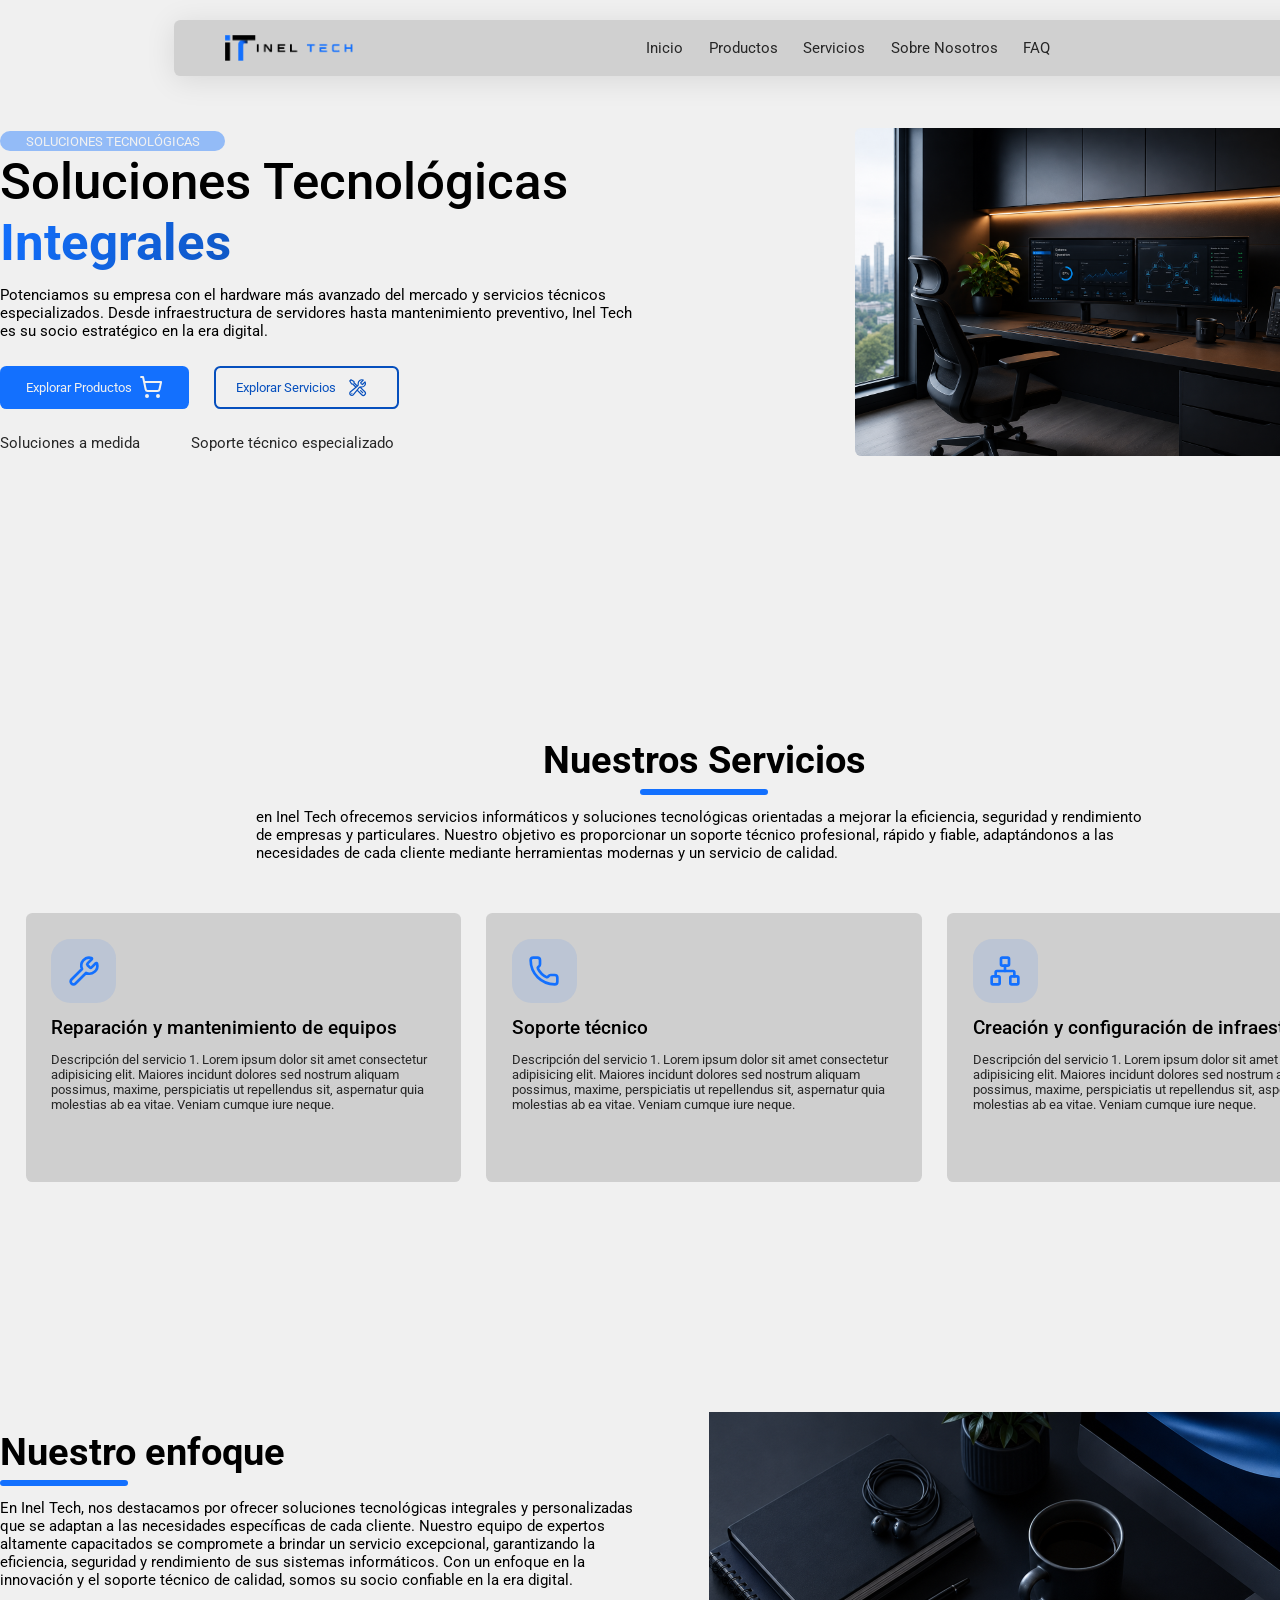
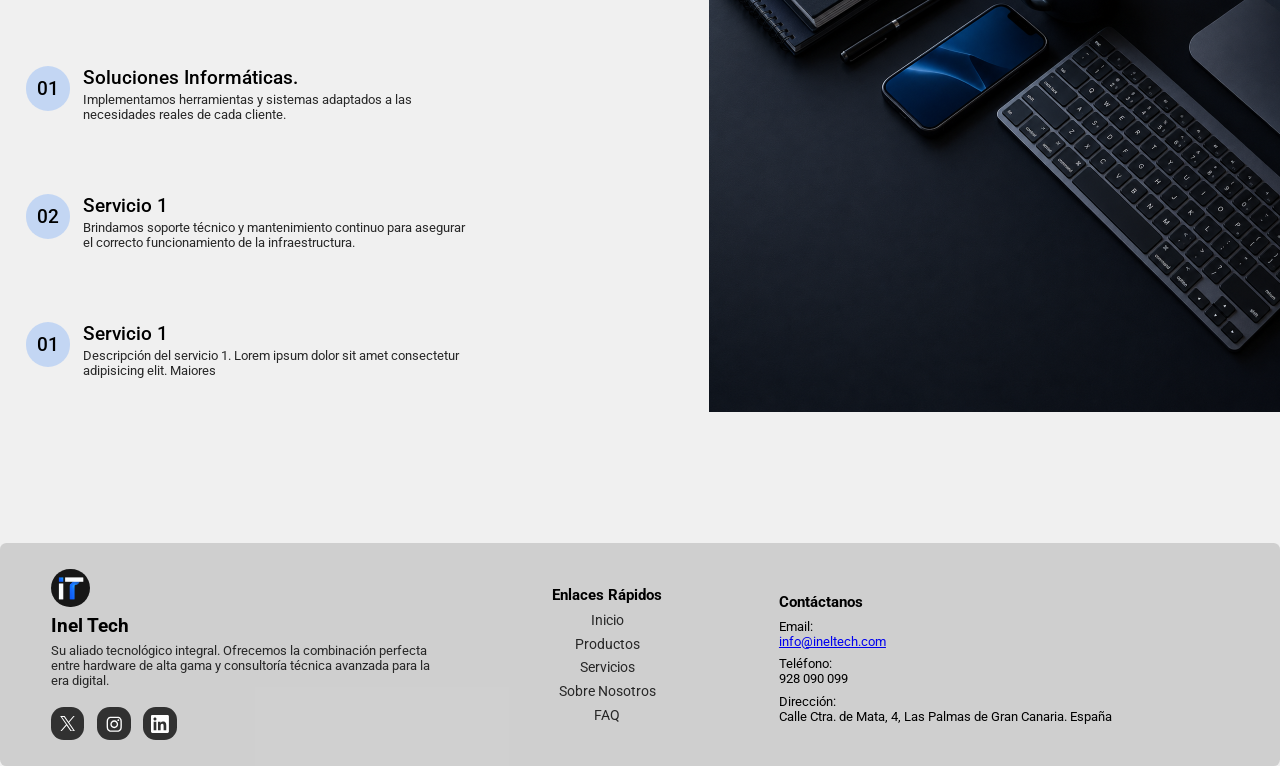
==== index.html @ c02206f7 "Añadiendo mejoras de diseño y dejando base a archivos html" ====
<!DOCTYPE html>
<html lang="es">

<head>
    <meta charset="UTF-8">
    <meta name="viewport" content="width=device-width, initial-scale=1.0">
    <title>Inel Tech | Home</title>
    <link rel="stylesheet" href="./css/header.css">
    <link rel="stylesheet" href="./css/style.css">
    <link rel="stylesheet" href="./css/home.css">
    <link rel="stylesheet" href="./css/colors.css">
    <link rel="stylesheet" href="./css/services.css">
    <link rel="stylesheet" href="./css/focus.css">
    <link rel="stylesheet" href="./css/footer.css">
    <link rel="shortcut icon" href="./img/favi.png" type="image/x-icon">
</head>

<body>
    <header>
        <nav>
            <img src="./img/logo.png" alt="Inel Tech Logo" class="nav-logo">
            <ul>
                <li><a href="index.html">Inicio</a></li>
                <li><a href="products.html">Productos</a></li>
                <li><a href="#services">Servicios</a></li>
                <li><a href="about.html">Sobre Nosotros</a></li>
                <li><a href="faq.html">FAQ</a></li>
            </ul>
            <div class="header-ctas">
                <button class="carrito btn-carrito">
                    <svg xmlns="http://www.w3.org/2000/svg" width="24" height="24" fill="none" stroke="currentColor"
                        stroke-linecap="round" stroke-linejoin="round" stroke-width="2"
                        class="lucide lucide-shopping-cart-icon lucide-shopping-cart" viewBox="0 0 24 24">
                        <circle cx="8" cy="21" r="1" />
                        <circle cx="19" cy="21" r="1" />
                        <path d="M2.05 2.05h2l2.66 12.42a2 2 0 0 0 2 1.58h9.78a2 2 0 0 0 1.95-1.57l1.65-7.43H5.12" />
                    </svg>
                </button>
                <a class="contact-btn" href="contact.html">Contactanos</a>
            </div>
        </nav>
    </header>
    <main>
        <section class="hero">
            <div class="info">
                <div class="badge">SOLUCIONES TECNOLÓGICAS</div>
                <h1 class="title">
                    Soluciones Tecnológicas <span class="accent-text">Integrales</span>
                </h1>
                <p class="description">
                    Potenciamos su empresa con el hardware más avanzado del mercado y
                    servicios técnicos especializados. Desde infraestructura de servidores hasta
                    mantenimiento preventivo, Inel Tech es su socio estratégico en la era digital.
                </p>
                <div class="ctas">
                    <a href="products.html" class="products-btn btn-primary">
                        Explorar Productos
                        <svg xmlns="http://www.w3.org/2000/svg" width="24" height="24" fill="none" stroke="currentColor"
                            stroke-linecap="round" stroke-linejoin="round" stroke-width="2"
                            class="lucide lucide-shopping-cart-icon lucide-shopping-cart" viewBox="0 0 24 24">
                            <circle cx="8" cy="21" r="1" />
                            <circle cx="19" cy="21" r="1" />
                            <path
                                d="M2.05 2.05h2l2.66 12.42a2 2 0 0 0 2 1.58h9.78a2 2 0 0 0 1.95-1.57l1.65-7.43H5.12" />
                        </svg>

                    </a>
                    <a href="#services" class="services-btn btn-secondary">
                        Explorar Servicios
                        <svg class="tools-icon icon" xmlns="http://www.w3.org/2000/svg" fill="none"
                            stroke="currentColor" stroke-width="1.5" class="size-6" viewBox="0 0 24 24">
                            <path stroke-linecap="round" stroke-linejoin="round"
                                d="M11.42 15.17 17.25 21A2.652 2.652 0 0 0 21 17.25l-5.877-5.877M11.42 15.17l2.496-3.03c.317-.384.74-.626 1.208-.766M11.42 15.17l-4.655 5.653a2.548 2.548 0 1 1-3.586-3.586l6.837-5.63m5.108-.233c.55-.164 1.163-.188 1.743-.14a4.5 4.5 0 0 0 4.486-6.336l-3.276 3.277a3 3 0 0 1-2.25-2.25l3.276-3.276a4.5 4.5 0 0 0-6.336 4.486c.091 1.076-.071 2.264-.904 2.95l-.102.085m-1.745 1.437L5.909 7.5H4.5L2.25 3.75l1.5-1.5L7.5 4.5v1.409l4.26 4.26m-1.745 1.437 1.745-1.437m6.615 8.206L15.75 15.75M4.867 19.125h.008v.008h-.008z" />
                        </svg>
                    </a>
                </div>
                <div class="stats">
                    <div class="stat">
                        <span class="stat-title">Soluciones a medida</span>
                    </div>
                    <div class="stat">
                        <span class="stat-title">Soporte técnico especializado</span>
                    </div>
                </div>
            </div>
            <img src="./img/hero_img.png" alt="" class="service-img">
        </section>
        <!-- Sección de Servicios -->
        <section class="services" id="services">
            <h2 class="section-title">Nuestros Servicios</h2>
            <div class="section-title-line"></div>
            <p class="section-description">
                en Inel Tech ofrecemos servicios informáticos y soluciones tecnológicas orientadas a mejorar la
                eficiencia, seguridad y
                rendimiento de empresas y particulares. Nuestro objetivo es proporcionar un soporte técnico profesional,
                rápido y
                fiable, adaptándonos a las necesidades de cada cliente mediante herramientas modernas y un servicio de
                calidad.
            </p>
            <div class="service-cards">
                <!-- Inicio card-->
                <div class="card">
                    <div class="icon">
                        <svg xmlns="http://www.w3.org/2000/svg" width="24" height="24" viewBox="0 0 24 24" fill="none"
                            stroke="currentColor" stroke-width="2" stroke-linecap="round" stroke-linejoin="round"
                            class="lucide lucide-wrench-icon lucide-wrench">
                            <path
                                d="M14.7 6.3a1 1 0 0 0 0 1.4l1.6 1.6a1 1 0 0 0 1.4 0l3.106-3.105c.32-.322.863-.22.983.218a6 6 0 0 1-8.259 7.057l-7.91 7.91a1 1 0 0 1-2.999-3l7.91-7.91a6 6 0 0 1 7.057-8.259c.438.12.54.662.219.984z" />
                        </svg>
                    </div>
                    <h3>Reparación y mantenimiento de equipos</h3>
                    <p>
                        Descripción del servicio 1. Lorem ipsum dolor sit amet consectetur adipisicing elit. Maiores
                        incidunt dolores sed nostrum aliquam possimus, maxime, perspiciatis ut repellendus sit,
                        aspernatur quia molestias ab ea vitae. Veniam cumque iure neque.
                    </p>
                </div>
                <!-- Fin card-->
                <!-- Inicio card-->
                <div class="card">
                    <div class="icon">
                        <svg xmlns="http://www.w3.org/2000/svg" width="24" height="24" viewBox="0 0 24 24" fill="none"
                            stroke="currentColor" stroke-width="2" stroke-linecap="round" stroke-linejoin="round"
                            class="lucide lucide-phone-icon lucide-phone">
                            <path
                                d="M13.832 16.568a1 1 0 0 0 1.213-.303l.355-.465A2 2 0 0 1 17 15h3a2 2 0 0 1 2 2v3a2 2 0 0 1-2 2A18 18 0 0 1 2 4a2 2 0 0 1 2-2h3a2 2 0 0 1 2 2v3a2 2 0 0 1-.8 1.6l-.468.351a1 1 0 0 0-.292 1.233 14 14 0 0 0 6.392 6.384" />
                        </svg>
                    </div>
                    <h3>Soporte técnico</h3>
                    <p>
                        Descripción del servicio 1. Lorem ipsum dolor sit amet consectetur adipisicing elit. Maiores
                        incidunt dolores sed nostrum aliquam possimus, maxime, perspiciatis ut repellendus sit,
                        aspernatur quia molestias ab ea vitae. Veniam cumque iure neque.
                    </p>
                </div>
                <!-- Fin card-->
                <!-- Inicio card-->
                <div class="card">
                    <div class="icon">
                        <svg xmlns="http://www.w3.org/2000/svg" width="24" height="24" viewBox="0 0 24 24" fill="none"
                            stroke="currentColor" stroke-width="2" stroke-linecap="round" stroke-linejoin="round"
                            class="lucide lucide-network-icon lucide-network">
                            <rect x="16" y="16" width="6" height="6" rx="1" />
                            <rect x="2" y="16" width="6" height="6" rx="1" />
                            <rect x="9" y="2" width="6" height="6" rx="1" />
                            <path d="M5 16v-3a1 1 0 0 1 1-1h12a1 1 0 0 1 1 1v3" />
                            <path d="M12 12V8" />
                        </svg>
                    </div>
                    <h3>Creación y configuración de infraestructura</h3>
                    <p>
                        Descripción del servicio 1. Lorem ipsum dolor sit amet consectetur adipisicing elit. Maiores
                        incidunt dolores sed nostrum aliquam possimus, maxime, perspiciatis ut repellendus sit,
                        aspernatur quia molestias ab ea vitae. Veniam cumque iure neque.
                    </p>
                </div>
                <!-- Fin card-->
            </div>
        </section>
        <section class="focus-section">
            <div class="focus-content">
                <h2 class="focus-section-title section-title">Nuestro enfoque</h2>
                <div class="focus-section-title-line section-title-line"></div>
                <p class="focus-section-description section-description">
                    En Inel Tech, nos destacamos por ofrecer soluciones tecnológicas integrales y personalizadas que se
                    adaptan a las necesidades específicas de cada cliente. Nuestro equipo de expertos altamente
                    capacitados
                    se compromete a brindar un servicio excepcional, garantizando la eficiencia, seguridad y rendimiento
                    de
                    sus sistemas informáticos. Con un enfoque en la innovación y el soporte técnico de calidad, somos su
                    socio confiable en la era digital.
                </p>
                <div class="focus-cards">
                    <!-- Inicio card-->
                    <div class="card">
                        <div class="number">
                            01
                        </div>
                        <div class="card-info">
                            <h3>Soluciones Informáticas.</h3>
                            <p>
                                Implementamos herramientas y sistemas adaptados a las necesidades reales de cada
                                cliente.
                            </p>
                        </div>
                    </div>
                    <!-- Fin card-->
                    <!-- Inicio card-->
                    <div class="card">
                        <div class="number">
                            02
                        </div>
                        <div class="card-info">
                            <h3>Servicio 1</h3>
                            <p>
                                Brindamos soporte técnico y mantenimiento continuo para asegurar el correcto
                                funcionamiento de la infraestructura.

                            </p>
                        </div>
                    </div>
                    <!-- Fin card-->
                    <!-- Inicio card-->
                    <div class="card">
                        <div class="number">
                            01
                        </div>
                        <div class="card-info">
                            <h3>Servicio 1</h3>
                            <p>
                                Descripción del servicio 1. Lorem ipsum dolor sit amet consectetur adipisicing elit.
                                Maiores

                            </p>
                        </div>
                    </div>
                    <!-- Fin card-->
                </div>
            </div>
            <div class="focus-img">
                <img src="./img/inel-tech-focus.png" alt="">
            </div>
        </section>

    </main>
    <!-- Footer -->
    <footer>
        <div class="company-info">
            <img src="./img/favi.png" alt="Logo de la empresa" class="footer-logo">
            <span class="company-name">Inel Tech</span>
            <p class="company-description">
                Su aliado tecnológico integral. Ofrecemos la
                combinación perfecta entre hardware de alta gama
                y consultoría técnica avanzada para la era digital.
            </p>
            <div class="social-links">
                <a href="https://x.com" target="_blank" class="social-link twitter">
                    <svg fill="none" viewBox="0 0 1200 1227">
                        <path fill="#fff"
                            d="M714.163 519.284 1160.89 0h-105.86L667.137 450.887 357.328 0H0l468.492 681.821L0 1226.37h105.866l409.625-476.152 327.181 476.152H1200L714.137 519.284h.026ZM569.165 687.828l-47.468-67.894-377.686-540.24h162.604l304.797 435.991 47.468 67.894 396.2 566.721H892.476L569.165 687.854v-.026Z" />
                    </svg>
                </a>
                <a href="https://www.instagram.com/" target="_blank" class="social-link instagram">
                    <svg viewBox="0 0 264.583 264.583">
                        <path fill="url(#instagram_icon__e)"
                            d="M204.15 18.143c-55.23 0-71.383.057-74.523.317-11.334.943-18.387 2.728-26.07 6.554-5.922 2.942-10.592 6.351-15.201 11.13-8.394 8.716-13.481 19.439-15.323 32.184-.895 6.188-1.156 7.45-1.209 39.056-.02 10.536 0 24.4 0 42.999 0 55.2.062 71.341.326 74.476.916 11.032 2.645 17.973 6.308 25.565 7 14.533 20.37 25.443 36.12 29.514 5.453 1.404 11.476 2.178 19.208 2.544 3.277.142 36.669.244 70.081.244s66.826-.04 70.02-.203c8.954-.422 14.153-1.12 19.901-2.606 15.852-4.09 28.977-14.838 36.12-29.575 3.591-7.409 5.412-14.614 6.236-25.07.18-2.28.255-38.626.255-74.924 0-36.304-.082-72.583-.26-74.863-.835-10.625-2.656-17.77-6.364-25.32-3.042-6.182-6.42-10.799-11.324-15.519-8.752-8.361-19.455-13.45-32.21-15.29-6.18-.894-7.41-1.158-39.033-1.213z"
                            transform="translate(-71.816 -18.143)" />
                        <path fill="url(#instagram_icon__f)"
                            d="M204.15 18.143c-55.23 0-71.383.057-74.523.317-11.334.943-18.387 2.728-26.07 6.554-5.922 2.942-10.592 6.351-15.201 11.13-8.394 8.716-13.481 19.439-15.323 32.184-.895 6.188-1.156 7.45-1.209 39.056-.02 10.536 0 24.4 0 42.999 0 55.2.062 71.341.326 74.476.916 11.032 2.645 17.973 6.308 25.565 7 14.533 20.37 25.443 36.12 29.514 5.453 1.404 11.476 2.178 19.208 2.544 3.277.142 36.669.244 70.081.244s66.826-.04 70.02-.203c8.954-.422 14.153-1.12 19.901-2.606 15.852-4.09 28.977-14.838 36.12-29.575 3.591-7.409 5.412-14.614 6.236-25.07.18-2.28.255-38.626.255-74.924 0-36.304-.082-72.583-.26-74.863-.835-10.625-2.656-17.77-6.364-25.32-3.042-6.182-6.42-10.799-11.324-15.519-8.752-8.361-19.455-13.45-32.21-15.29-6.18-.894-7.41-1.158-39.033-1.213z"
                            transform="translate(-71.816 -18.143)" />
                        <path fill="url(#instagram_icon__g)"
                            d="M204.15 18.143c-55.23 0-71.383.057-74.523.317-11.334.943-18.387 2.728-26.07 6.554-5.922 2.942-10.592 6.351-15.201 11.13-8.394 8.716-13.481 19.439-15.323 32.184-.895 6.188-1.156 7.45-1.209 39.056-.02 10.536 0 24.4 0 42.999 0 55.2.062 71.341.326 74.476.916 11.032 2.645 17.973 6.308 25.565 7 14.533 20.37 25.443 36.12 29.514 5.453 1.404 11.476 2.178 19.208 2.544 3.277.142 36.669.244 70.081.244s66.826-.04 70.02-.203c8.954-.422 14.153-1.12 19.901-2.606 15.852-4.09 28.977-14.838 36.12-29.575 3.591-7.409 5.412-14.614 6.236-25.07.18-2.28.255-38.626.255-74.924 0-36.304-.082-72.583-.26-74.863-.835-10.625-2.656-17.77-6.364-25.32-3.042-6.182-6.42-10.799-11.324-15.519-8.752-8.361-19.455-13.45-32.21-15.29-6.18-.894-7.41-1.158-39.033-1.213z"
                            transform="translate(-71.816 -18.143)" />
                        <path fill="url(#instagram_icon__h)"
                            d="M204.15 18.143c-55.23 0-71.383.057-74.523.317-11.334.943-18.387 2.728-26.07 6.554-5.922 2.942-10.592 6.351-15.201 11.13-8.394 8.716-13.481 19.439-15.323 32.184-.895 6.188-1.156 7.45-1.209 39.056-.02 10.536 0 24.4 0 42.999 0 55.2.062 71.341.326 74.476.916 11.032 2.645 17.973 6.308 25.565 7 14.533 20.37 25.443 36.12 29.514 5.453 1.404 11.476 2.178 19.208 2.544 3.277.142 36.669.244 70.081.244s66.826-.04 70.02-.203c8.954-.422 14.153-1.12 19.901-2.606 15.852-4.09 28.977-14.838 36.12-29.575 3.591-7.409 5.412-14.614 6.236-25.07.18-2.28.255-38.626.255-74.924 0-36.304-.082-72.583-.26-74.863-.835-10.625-2.656-17.77-6.364-25.32-3.042-6.182-6.42-10.799-11.324-15.519-8.752-8.361-19.455-13.45-32.21-15.29-6.18-.894-7.41-1.158-39.033-1.213z"
                            transform="translate(-71.816 -18.143)" />
                        <path fill="#fff"
                            d="M132.345 33.973c-26.716 0-30.07.117-40.563.594-10.472.48-17.62 2.136-23.876 4.567-6.47 2.51-11.958 5.87-17.426 11.335-5.472 5.464-8.834 10.948-11.354 17.412-2.44 6.252-4.1 13.397-4.57 23.858-.47 10.486-.593 13.838-.593 40.535s.119 30.037.594 40.522c.482 10.465 2.14 17.609 4.57 23.859 2.515 6.465 5.876 11.95 11.346 17.414 5.466 5.468 10.955 8.834 17.42 11.345 6.26 2.431 13.41 4.088 23.881 4.567 10.493.477 13.844.594 40.559.594 26.719 0 30.061-.117 40.555-.594 10.472-.48 17.63-2.136 23.888-4.567 6.468-2.51 11.948-5.877 17.414-11.345 5.472-5.464 8.834-10.949 11.354-17.412 2.419-6.252 4.079-13.398 4.57-23.858.472-10.486.595-13.828.595-40.525s-.123-30.047-.594-40.533c-.492-10.465-2.152-17.608-4.57-23.858-2.521-6.466-5.883-11.95-11.355-17.414-5.472-5.468-10.944-8.827-17.42-11.335-6.271-2.431-13.424-4.088-23.897-4.567-10.493-.477-13.834-.594-40.558-.594zm-8.825 17.715c2.62-.004 5.542 0 8.825 0 26.266 0 29.38.094 39.752.565 9.591.438 14.797 2.04 18.264 3.385 4.591 1.782 7.864 3.912 11.305 7.352 3.443 3.44 5.575 6.717 7.362 11.305 1.346 3.46 2.951 8.663 3.388 18.247.47 10.363.573 13.475.573 39.71 0 26.233-.102 29.346-.573 39.709-.44 9.584-2.042 14.786-3.388 18.247-1.783 4.587-3.919 7.854-7.362 11.292-3.443 3.441-6.712 5.57-11.305 7.352-3.463 1.352-8.673 2.95-18.264 3.388-10.37.47-13.486.573-39.752.573-26.268 0-29.38-.102-39.751-.573-9.592-.443-14.797-2.044-18.267-3.39-4.59-1.781-7.87-3.911-11.313-7.352-3.443-3.44-5.574-6.709-7.362-11.298-1.346-3.461-2.95-8.663-3.387-18.247-.472-10.363-.566-13.476-.566-39.726s.094-29.347.566-39.71c.438-9.584 2.04-14.786 3.387-18.25 1.783-4.588 3.919-7.865 7.362-11.305 3.443-3.441 6.722-5.57 11.313-7.357 3.468-1.351 8.675-2.949 18.267-3.389 9.075-.41 12.592-.532 30.926-.553zm61.337 16.322c-6.518 0-11.805 5.277-11.805 11.792 0 6.512 5.287 11.796 11.805 11.796s11.804-5.284 11.804-11.796c0-6.513-5.287-11.796-11.805-11.796zm-52.512 13.782c-27.9 0-50.519 22.603-50.519 50.482s22.62 50.471 50.52 50.471 50.51-22.592 50.51-50.471-22.613-50.482-50.513-50.482zm0 17.715c18.11 0 32.792 14.67 32.792 32.767 0 18.096-14.683 32.767-32.792 32.767s-32.791-14.671-32.791-32.767c0-18.098 14.68-32.767 32.791-32.767" />
                    </svg>
                </a>
                <a href="https://www.linkedin.com/" target="_blank" class="social-link linkedin">
                    <svg preserveAspectRatio="xMidYMid" viewBox="0 0 256 256">
                        <path fill="#fff"
                            d="M218.123 218.127h-37.931v-59.403c0-14.165-.253-32.4-19.728-32.4-19.756 0-22.779 15.434-22.779 31.369v60.43h-37.93V95.967h36.413v16.694h.51a39.91 39.91 0 0 1 35.928-19.733c38.445 0 45.533 25.288 45.533 58.186zM56.955 79.27c-12.157.002-22.014-9.852-22.016-22.009s9.851-22.014 22.008-22.016c12.157-.003 22.014 9.851 22.016 22.008A22.013 22.013 0 0 1 56.955 79.27m18.966 138.858H37.95V95.967h37.97v122.16ZM237.033.018H18.89C8.58-.098.125 8.161-.001 18.471v219.053c.122 10.315 8.576 18.582 18.89 18.474h218.144c10.336.128 18.823-8.139 18.966-18.474V18.454c-.147-10.33-8.635-18.588-18.966-18.453" />
                    </svg>
                </a>
            </div>
        </div>
        <div class="fast-links">
            <h3 class="footer-title">Enlaces Rápidos</h3>
            <ul>
                <a href="index.html">Inicio</a>
                <a href="products.html">Productos</a>
                <a href="services.html">Servicios</a>
                <a href="about.html">Sobre Nosotros</a>
                <a href="faq.html">FAQ</a>
            </ul>
        </div>
        <div class="contact">
            <h3 class="footer-title">Contáctanos</h3>
            <div class="mail">
                <p><span>Email:</span><br>
                    <a href="mailto:info@ineltech.com">info@ineltech.com</a>
                </p>
            </div>
            <div class="tel">
                <p><span>Teléfono:</span> <br> 928 090 099</p>
            </div>
            <div class="ubi">
                <p><span>Dirección:</span> <br> Calle Ctra. de Mata, 4, Las Palmas de Gran Canaria. España</p>
            </div>
        </div>
        <div class="contact"></div>
    </footer>
</body>

</html>
---- css/header.css ----
@import "./colors.css";
header {
  position: fixed;
  top: 0;
  left: 12%;
  justify-content: space-between;
  align-items: center;
  padding: 20px;
}

header nav {
  display: flex;
  justify-content: space-between;
  justify-items: center;
  align-items: center;
  background-color: var(--background-header);
  width: 100rem;
  gap: 2rem;
  padding: 1rem 4rem;
  border-radius: 0.5rem;
  margin: 0 auto;
  backdrop-filter: blur(10px); /* Efecto de desenfoque para el fondo */
  box-shadow: 0 4px 30px rgba(0, 0, 0, 0.1);
}

.nav-logo {
  height: 2rem;
}

header nav ul {
  list-style: none;
  display: flex;
  gap: 2rem;
  li {
    transition: all 0.5s ease-in-out;
  }
}

li:hover {
  transform: scale(1.1);
}

header nav ul li a {
  text-decoration: none;
  color: var(--text-color);
  font-size: 1.2rem;
  transition: all 0.5s ease-in-out;
}
header nav ul li a:hover {
  color: var(--secondary-color);
  font-weight: 700;
}

header nav .contact-btn {
  text-decoration: none;
  color: var(--text-dark);
  background-color: var(--primary-color);
  font-size: 1.2rem;
  transition: all 0.5s ease-in-out;
  padding: 0.5rem 1rem;
  border-radius: 0.5rem;
}

header nav .contact-btn:hover {
  color: var(--text-dark);
  background-color: var(--secondary-color);
  transform: scale(1.05);
}

header nav .header-ctas {
  display: flex;
  justify-content: center;
  align-items: center;
  gap: 2rem;
}

header nav .carrito {
  background-color: transparent;
  border: none;
  color: var(--text-color);
  cursor: pointer;
  transition: all 0.5s ease-in-out;
}

header nav .carrito:hover {
  color: var(--primary-color);
  transform: scale(1.16);
}
---- css/style.css ----
@import url("https://fonts.googleapis.com/css2?family=Roboto:ital,wght@0,100..900;1,100..900&display=swap");
@import "./colors.css";

* {
  margin: 0;
  padding: 0;
}

html {
  font-family: "Roboto", sans-serif;
  font-size: 0.8rem;
  background-color: var(--background-color);
  scroll-behavior: smooth;
}

main {
  display: flex;
  flex-direction: column;
  gap: 2rem;
  width: 110rem;
  margin: 10rem auto;
}

.icon {
  padding: 10px;
  font-size: 1.5rem;
  transition: all 0.3s ease-in-out;
  width: 1.5rem;
}

.section-title {
  display: flex;
  font-size: 3rem;
}

.section-title-line {
  width: 10rem;
  height: 0.5rem;
  background-color: var(--primary-color);
  border-radius: 20px;
  margin-bottom: 1rem;
  margin-top: 0.5rem;
}

.section-description {
  width: 70rem;
  font-size: 1.2rem;
}
---- css/home.css ----
@import "./colors.css";
.hero {
  display: grid;
  grid-template-columns: 1fr 1fr;
  gap: 2rem;
  align-items: center;
}

.hero .service-img {
  width: 80%;
  border-radius: 0.5rem;
  margin: 0 auto;
}

.badge {
  background-color: #1371fe6c;
  color: var(--text-dark);
  padding: 0.2rem 2rem;
  border-radius: 0.8rem;
  width: fit-content;
}

.title {
  font-size: 4rem;
  width: 60rem;
  font-weight: 500;
  margin-bottom: 1rem;
}

.title .accent-text {
  background: linear-gradient(
    120deg,
    var(--primary-color),
    var(--secondary-color-hover)
  );
  background-clip: text;
  -webkit-text-fill-color: transparent;
  font-weight: 700;
}

.description {
  font-size: 1.2rem;
  width: 50rem;
  margin-bottom: 2rem;
}

.ctas {
  display: flex;
  gap: 2rem;
}

.btn-primary {
  display: flex;
  background-color: var(--primary-color);
  color: var(--text-dark);
  justify-content: center;
  align-items: center;
  padding: 0rem 2rem;
  border-radius: 0.5rem;
  font-size: 1rem;
  gap: 0.6rem;
  text-decoration: none;
  transition: all 0.5s ease-in-out;
}

.btn-secondary {
  display: flex;
  border: 2px solid var(--secondary-color);
  color: var(--secondary-color);
  justify-content: center;
  align-items: center;
  padding: 0rem 1.5rem;
  border-radius: 0.5rem;
  font-size: 1rem;
  text-decoration: none;
  gap: 0.2rem;
  transition: all 0.5s ease-in-out;
}

.btn-primary:hover {
  background-color: var(--primary-color-hover);
  scale: 1.05;
  box-shadow: 1px 5px 20px rgba(19, 113, 254, 0.486);
}

.btn-secondary:hover {
  background-color: var(--secondary-color-hover);
  color: var(--text-dark);
  scale: 1.05;
  box-shadow: 1px 5px 20px rgba(13, 88, 201, 0.486);
}

.stats {
  display: flex;
  gap: 4rem;
  margin-top: 2rem;
}

.stat {
  display: flex;
  flex-direction: column;
  gap: 0.5rem;
}

.stat .stat-title {
  font-size: 1.2rem;
  color: var(--text-color);
}
---- css/colors.css ----
:root {
  --primary-color: #1370fe;
  --primary-color-rgb: 19, 112, 254;
  --primary-color-hover: #1161d8;
  --secondary-color: #064fbd;
  --secondary-color-hover: #0f57c4;
  --text-color: rgb(39, 39, 39);
  --text-color-hover: rgb(0, 0, 0);
  --text-dark: rgb(241, 241, 241);
  --text-dark-hover: rgb(255, 255, 255);
  --background-color: rgb(240, 240, 240);
  --background-header: rgba(199, 199, 199, 0.774);
}
---- css/services.css ----
@import "./colors.css";

.services {
  display: flex;
  flex-direction: column;
  align-items: center;
  margin-top: 20rem;
}

.service-cards {
  display: grid;
  grid-template-columns: repeat(3, 1fr);
  gap: 2rem;
  margin-top: 4rem;
}

.service-cards .card {
  background-color: var(--background-header);
  padding: 2rem;
  border-radius: 0.5rem;
  display: flex;
  flex-direction: column;
  gap: 1rem;
  width: 30rem;
  height: 17rem;
}

.service-cards .card h3 {
  font-size: 1.5rem;
  font-weight: 500;
}

.service-cards .card p {
  font-size: 1rem;
  color: var(--text-color);
}

.service-cards .card .icon {
  display: flex;
  justify-content: center;
  align-items: center;
  color: var(--primary-color);
  background-color: rgb(var(--primary-color-rgb), 0.1);
  width: 3.5rem;
  height: 3.5rem;
  border-radius: 30%;
}

.service-cards .card .icon svg {
  width: 2.5rem;
  height: 2.5rem;
}
---- css/focus.css ----
@import "./colors.css";

.focus-section {
  display: grid;
  grid-template-columns: 1fr 1fr;
  flex-direction: column;
  align-items: center;
  margin-top: 16rem;
  gap: 2rem;
}

.focus-section-description {
  width: 50rem;
  font-size: 1.2rem;
}

.focus-cards {
  display: flex;
  flex-direction: column;
  gap: 2rem;
  margin-top: 4rem;
}

.focus-cards .card {
  padding: 2rem;
  border-radius: 0.5rem;
  display: flex;
  flex-direction: row;
  gap: 1rem;
  width: 40rem;
  height: 4rem;
}

.focus-cards .card .number {
  display: flex;
  justify-content: center;
  align-items: center;
  font-size: 1.5rem;
  font-weight: 500;
  width: 3.5rem;
  height: 3.5rem;
  border-radius: 50px;
  background-color: rgb(var(--primary-color-rgb), 0.2);
}

.focus-cards .card .card-info {
  display: flex;
  flex-direction: column;
  gap: 0.2rem;
  width: 30rem;
}

.focus-cards .card h3 {
  font-size: 1.5rem;
  font-weight: 500;
}

.focus-cards .card p {
  font-size: 1rem;
  color: var(--text-color);
}

.focus-cards .card .icon {
  display: flex;
  justify-content: center;
  align-items: center;
  color: var(--primary-color);
  background-color: rgb(var(--primary-color-rgb), 0.1);
  width: 3.5rem;
  height: 3.5rem;
  border-radius: 30%;
}

.focus-cards .card .icon svg {
  width: 2.5rem;
  height: 2.5rem;
}
---- css/footer.css ----
@import "./colors.css";

footer {
  background-color: var(--background-header);
  padding: 2rem 4rem;
  display: flex;
  justify-content: space-between;
  align-items: center;
  margin-top: 10rem;
  border-radius: 0.5rem;
}

footer .company-info {
  display: flex;
  flex-direction: column;
  gap: 0.5rem;
}

footer .company-info .company-name {
  font-size: 1.5rem;
  font-weight: 700;
}

footer .company-info .company-description {
  font-size: 1rem;
  color: var(--text-color);
  width: 30rem;
}

footer .footer-logo {
  width: 3rem;
  height: 3rem;
  background-color: var(--primary-color);
  border-radius: 50%;
}

footer .social-links {
  margin-top: 1rem;
  display: flex;
  gap: 1rem;
}

footer .social-links .social-link {
  display: flex;
  width: 2.6rem;
  height: 2.6rem;
  border-radius: 1rem;
  background-color: rgb(49, 49, 49);
  align-items: center;
  justify-content: center;
  transition: all 0.5s ease-in-out;
}

footer .social-links .instagram svg {
  width: 1.6rem;
  height: 1.6rem;
}

footer .social-links .twitter svg {
  width: 1.2rem;
  height: 1.2rem;
}

footer .social-links .linkedin svg {
  width: 1.4rem;
  height: 1.4rem;
}

footer .social-links .social-link:hover {
  background-color: var(--primary-color);
  scale: 1.1;
}


footer .fast-links {
  display: flex;
  flex-direction: column;
}

footer .fast-links ul {
  list-style: none;
  display: flex;
  flex-direction: column;
  justify-content: center;
  align-items: center;
  gap: .6rem;
  margin-top: .6rem;
}

footer .fast-links ul a {
  text-decoration: none;
  color: var(--text-color);
  font-size: 1.1rem;
  transition: all 0.5s ease-in-out;
}

footer .fast-links ul a:hover {
  color: var(--primary-color);
  scale: 1.06;
  font-weight: 700;
}

footer .contact {
  display: flex;
  flex-direction: column;
  gap: .6rem;
  margin-top: .6rem;
}
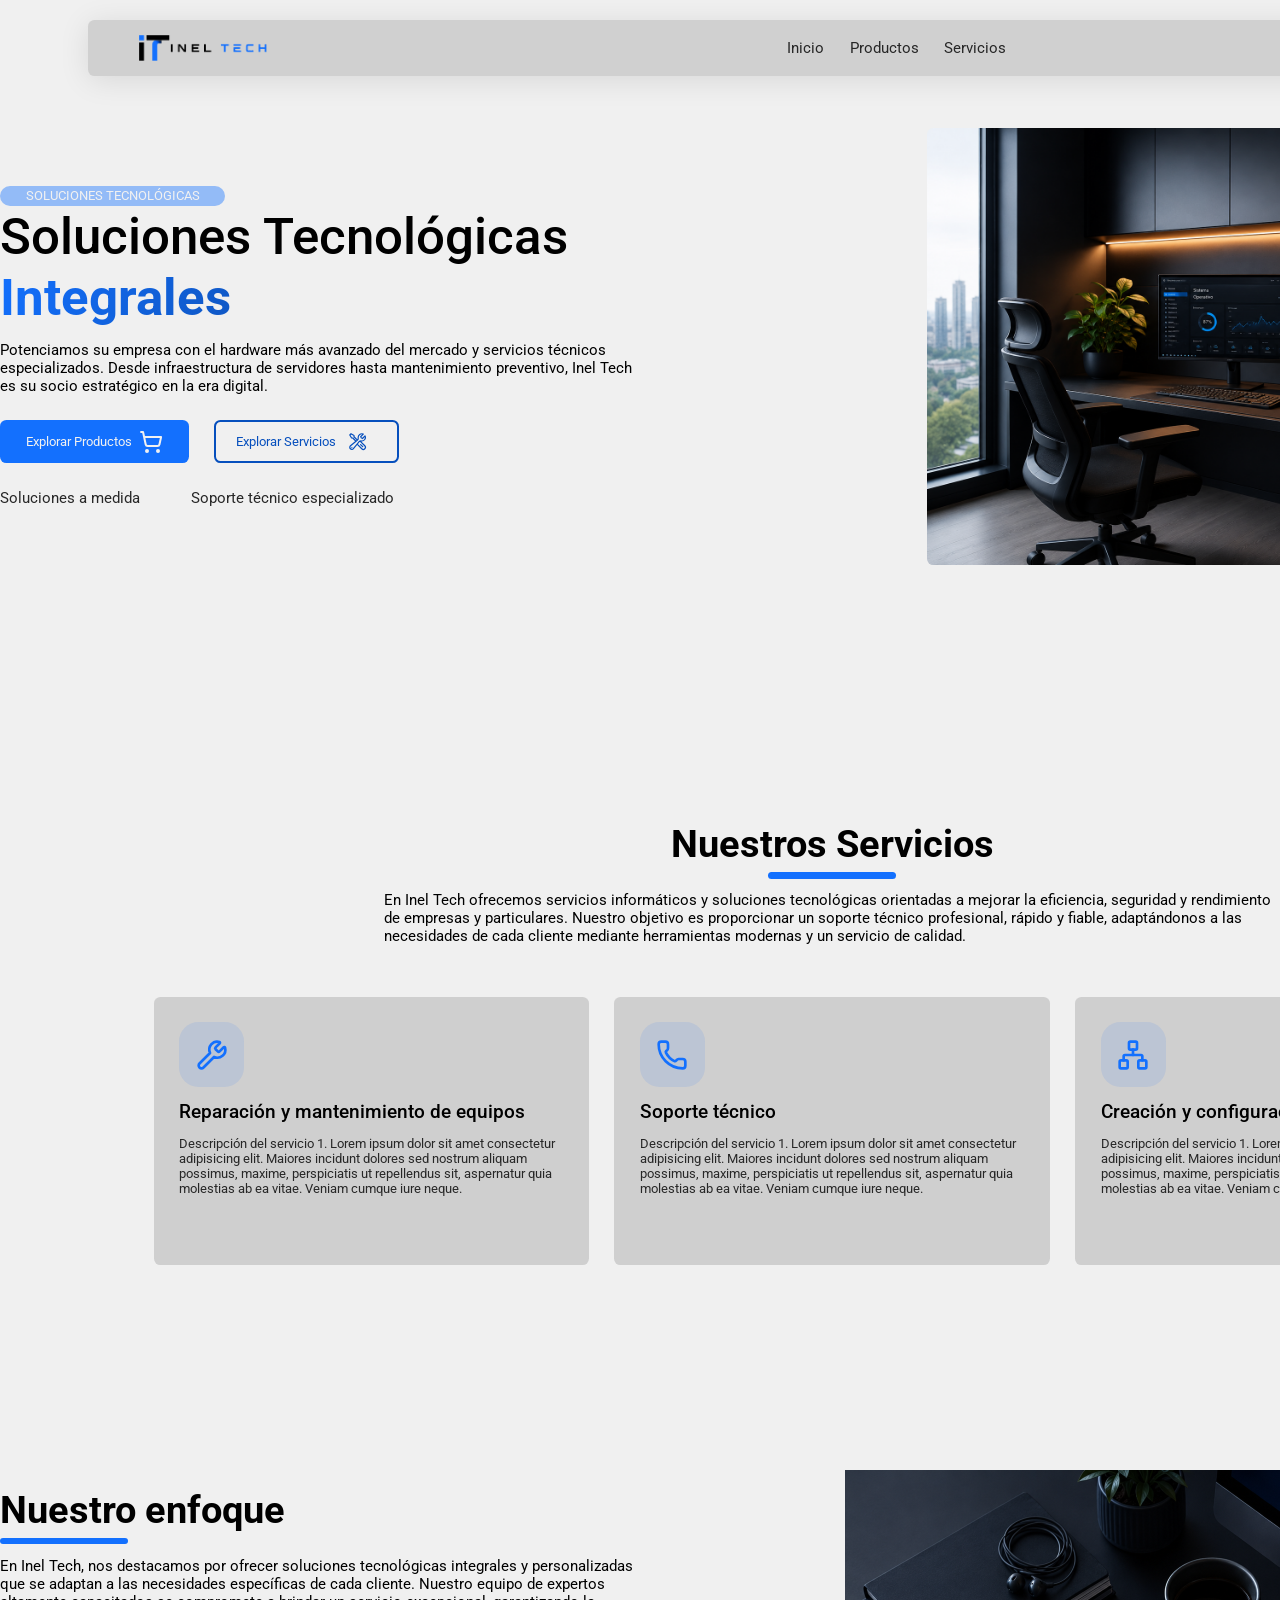
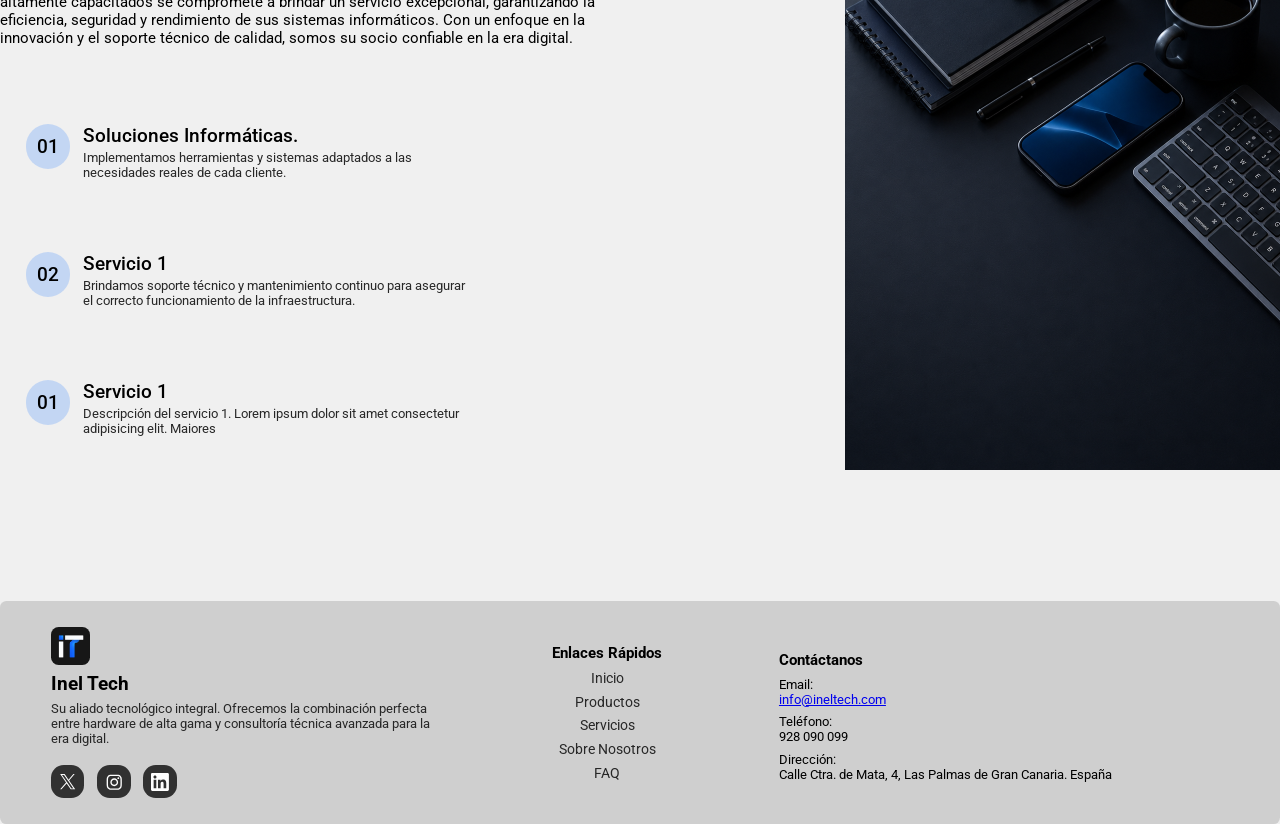
==== commit c101cb1b: "comienzo de pagina de contacto y estilos" ====
--- a/index.html
+++ b/index.html
@@ -23,8 +23,6 @@
                 <li><a href="index.html">Inicio</a></li>
                 <li><a href="products.html">Productos</a></li>
                 <li><a href="#services">Servicios</a></li>
-                <li><a href="about.html">Sobre Nosotros</a></li>
-                <li><a href="faq.html">FAQ</a></li>
             </ul>
             <div class="header-ctas">
                 <button class="carrito btn-carrito">
@@ -90,7 +88,7 @@
             <h2 class="section-title">Nuestros Servicios</h2>
             <div class="section-title-line"></div>
             <p class="section-description">
-                en Inel Tech ofrecemos servicios informáticos y soluciones tecnológicas orientadas a mejorar la
+                En Inel Tech ofrecemos servicios informáticos y soluciones tecnológicas orientadas a mejorar la
                 eficiencia, seguridad y
                 rendimiento de empresas y particulares. Nuestro objetivo es proporcionar un soporte técnico profesional,
                 rápido y
--- a/css/header.css
+++ b/css/header.css
@@ -2,7 +2,7 @@
 header {
   position: fixed;
   top: 0;
-  left: 12%;
+  left: 5.3%;
   justify-content: space-between;
   align-items: center;
   padding: 20px;
@@ -14,7 +14,7 @@
   justify-items: center;
   align-items: center;
   background-color: var(--background-header);
-  width: 100rem;
+  width: 121rem;
   gap: 2rem;
   padding: 1rem 4rem;
   border-radius: 0.5rem;
--- a/css/style.css
+++ b/css/style.css
@@ -16,8 +16,7 @@
 main {
   display: flex;
   flex-direction: column;
-  gap: 2rem;
-  width: 110rem;
+  width: 130rem;
   margin: 10rem auto;
 }
 
--- a/css/footer.css
+++ b/css/footer.css
@@ -31,7 +31,7 @@
   width: 3rem;
   height: 3rem;
   background-color: var(--primary-color);
-  border-radius: 50%;
+  border-radius: 20%;
 }
 
 footer .social-links {
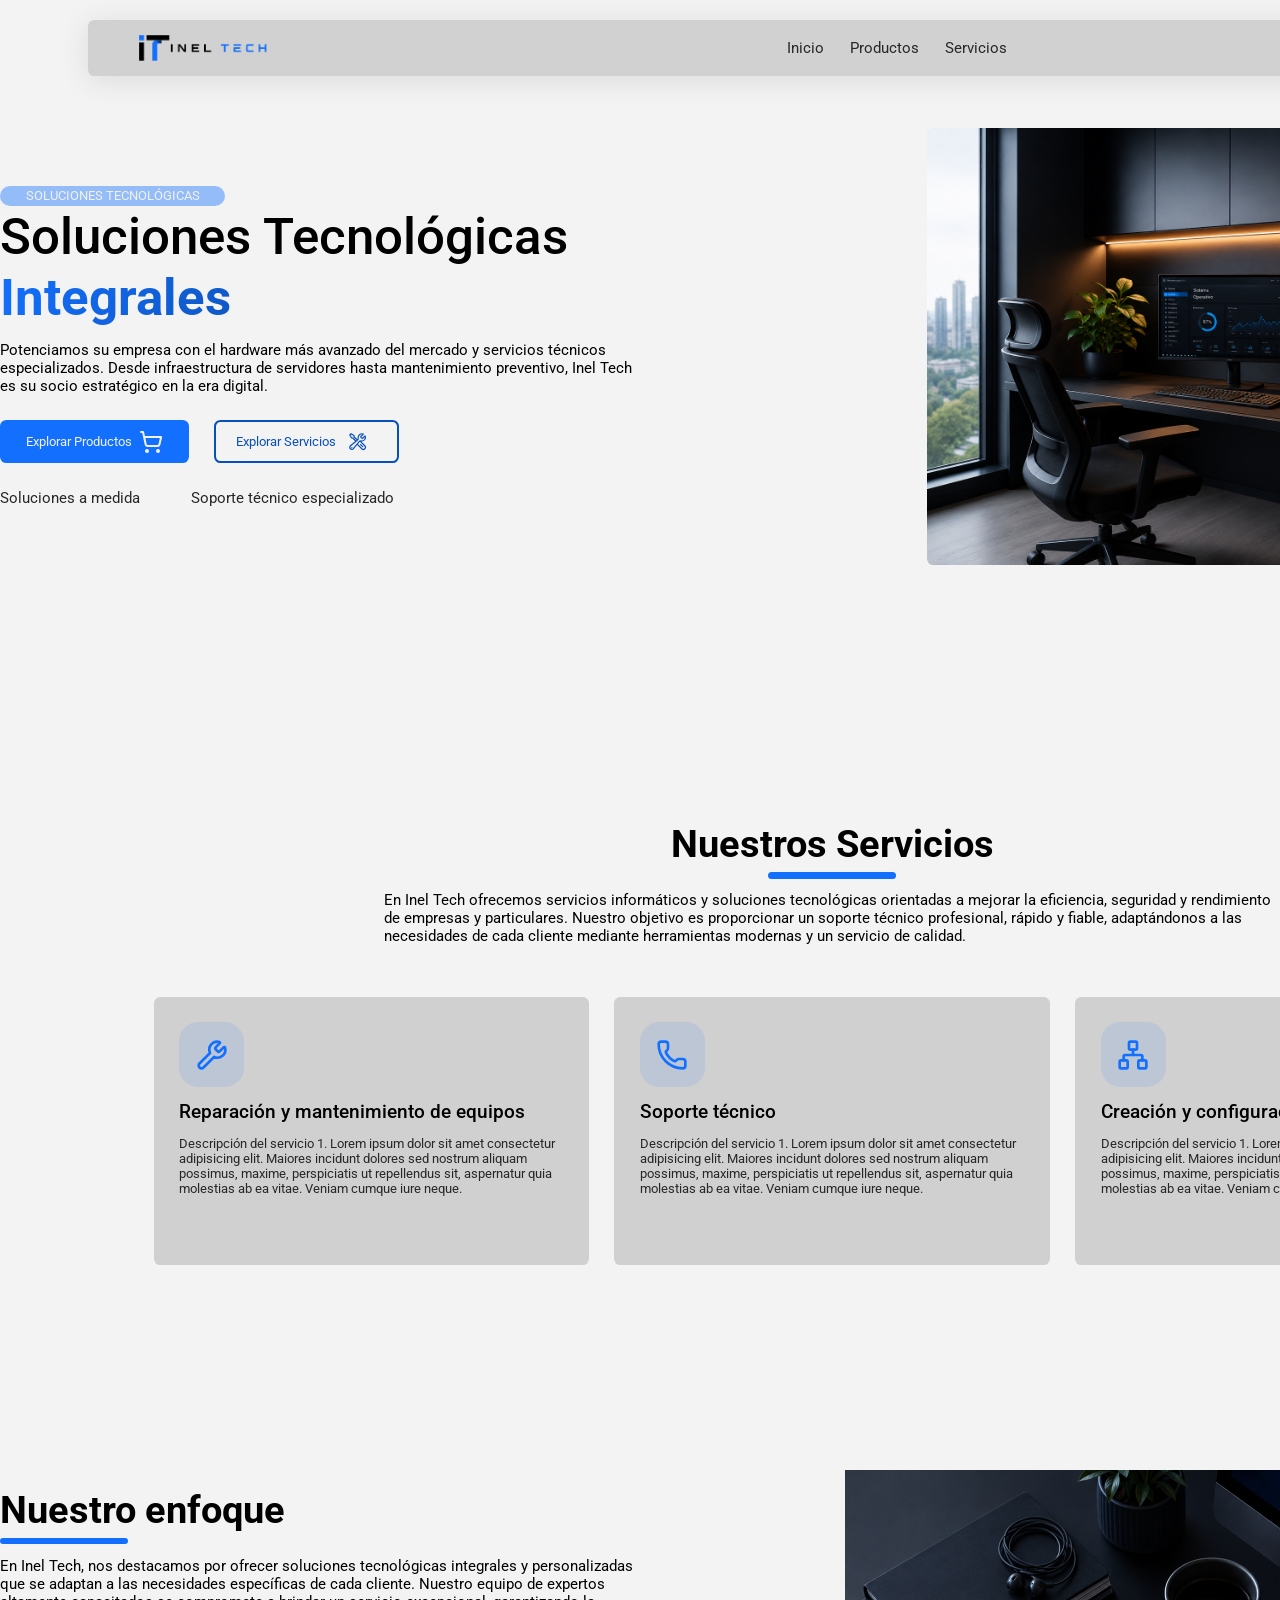
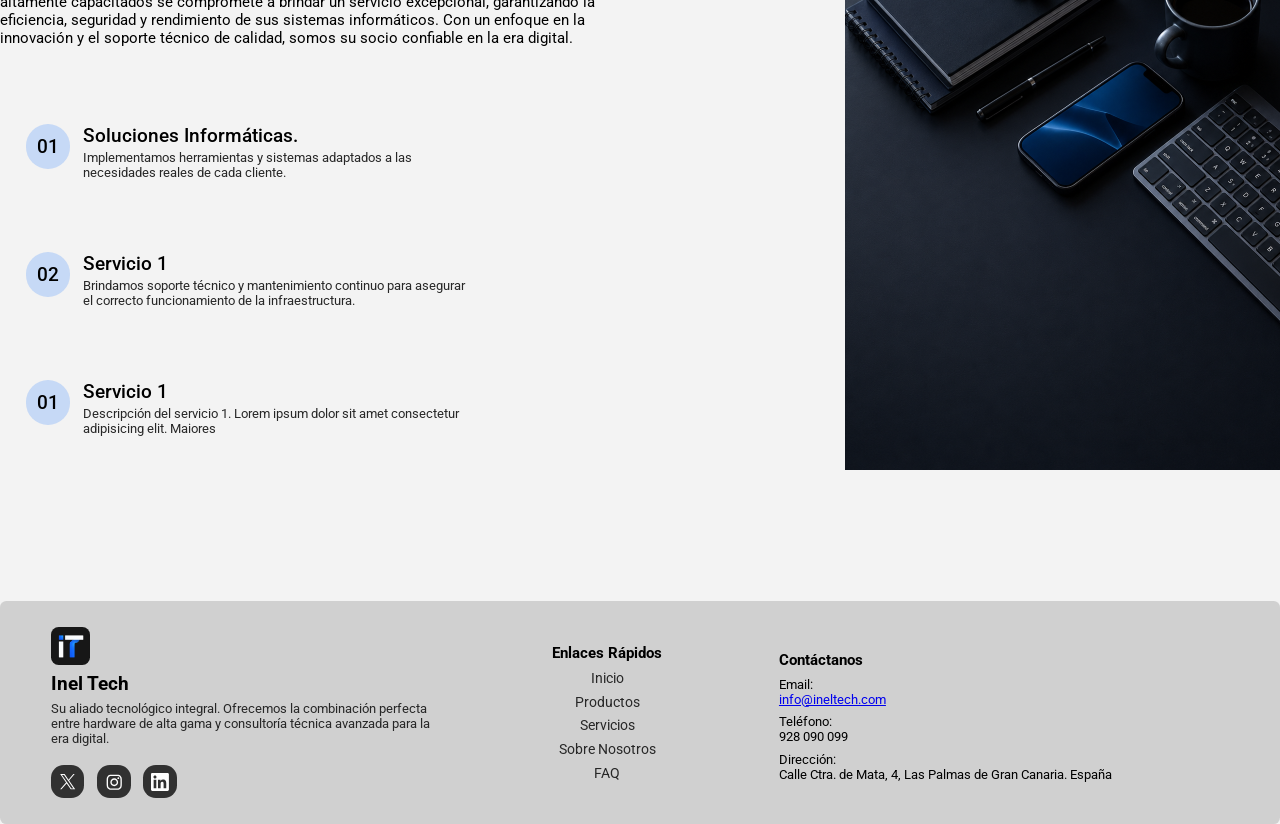
==== commit b600b353: "feat: agregar sección de contacto con formulario y estilos personalizados" ====
--- a/index.html
+++ b/index.html
@@ -20,12 +20,12 @@
         <nav>
             <img src="./img/logo.png" alt="Inel Tech Logo" class="nav-logo">
             <ul>
-                <li><a href="index.html">Inicio</a></li>
-                <li><a href="products.html">Productos</a></li>
+                <li><a href="./index.html">Inicio</a></li>
+                <li><a href="./products.html">Productos</a></li>
                 <li><a href="#services">Servicios</a></li>
             </ul>
             <div class="header-ctas">
-                <button class="carrito btn-carrito">
+                <div class="carrito btn-carrito">
                     <svg xmlns="http://www.w3.org/2000/svg" width="24" height="24" fill="none" stroke="currentColor"
                         stroke-linecap="round" stroke-linejoin="round" stroke-width="2"
                         class="lucide lucide-shopping-cart-icon lucide-shopping-cart" viewBox="0 0 24 24">
@@ -33,7 +33,8 @@
                         <circle cx="19" cy="21" r="1" />
                         <path d="M2.05 2.05h2l2.66 12.42a2 2 0 0 0 2 1.58h9.78a2 2 0 0 0 1.95-1.57l1.65-7.43H5.12" />
                     </svg>
-                </button>
+                    <span class="cart-badge">2</span>
+                </div>
                 <a class="contact-btn" href="contact.html">Contactanos</a>
             </div>
         </nav>
--- a/css/header.css
+++ b/css/header.css
@@ -80,6 +80,26 @@
   color: var(--text-color);
   cursor: pointer;
   transition: all 0.5s ease-in-out;
+  position: relative;
+  display: flex;
+  align-items: center;
+  justify-content: center;
+}
+
+.cart-badge {
+  position: absolute;
+  top: -6px;
+  right: -6px;
+  width: 18px;
+  height: 18px;
+  border-radius: 50%;
+  background: #2563eb;
+  color: white;
+  font-size: 0.7rem;
+  font-weight: 600;
+  display: flex;
+  align-items: center;
+  justify-content: center;
 }
 
 header nav .carrito:hover {
--- a/css/colors.css
+++ b/css/colors.css
@@ -8,6 +8,6 @@
   --text-color-hover: rgb(0, 0, 0);
   --text-dark: rgb(241, 241, 241);
   --text-dark-hover: rgb(255, 255, 255);
-  --background-color: rgb(240, 240, 240);
+  --background-color: rgb(243, 243, 243);
   --background-header: rgba(199, 199, 199, 0.774);
 }
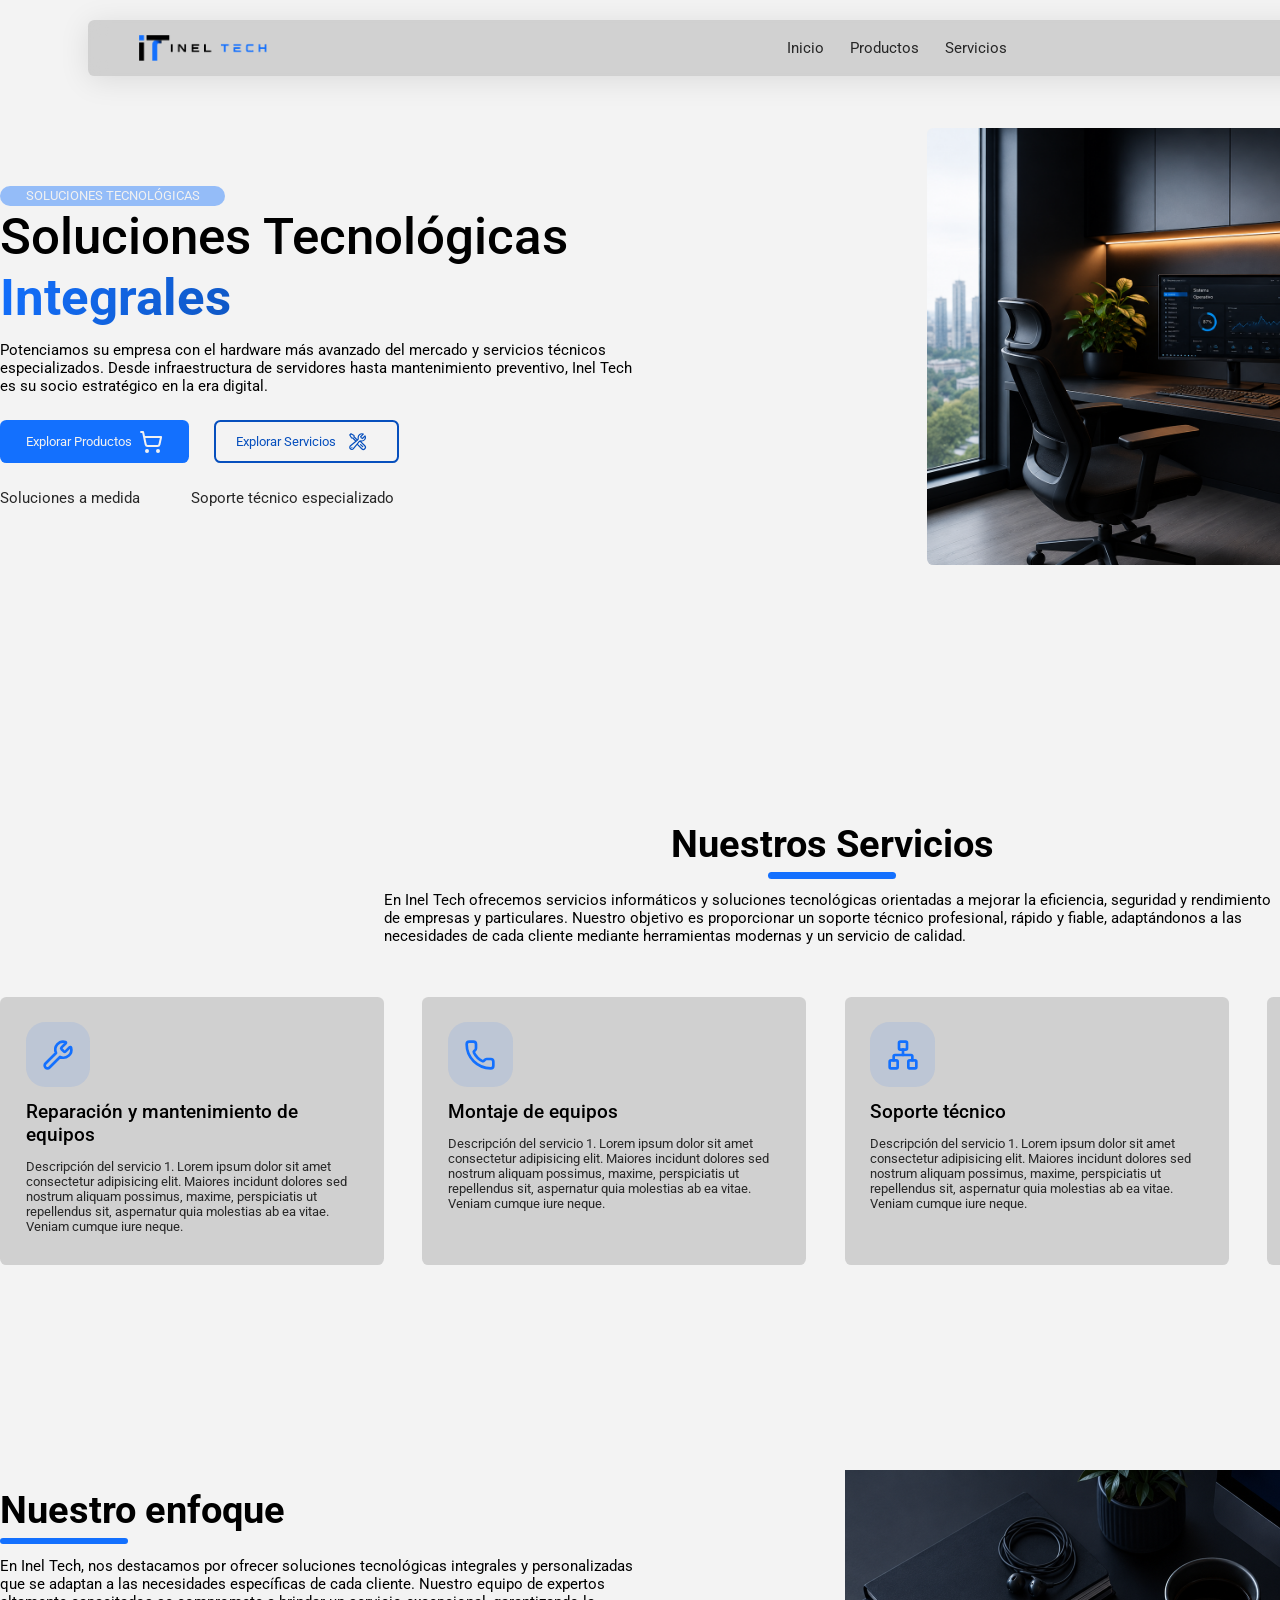
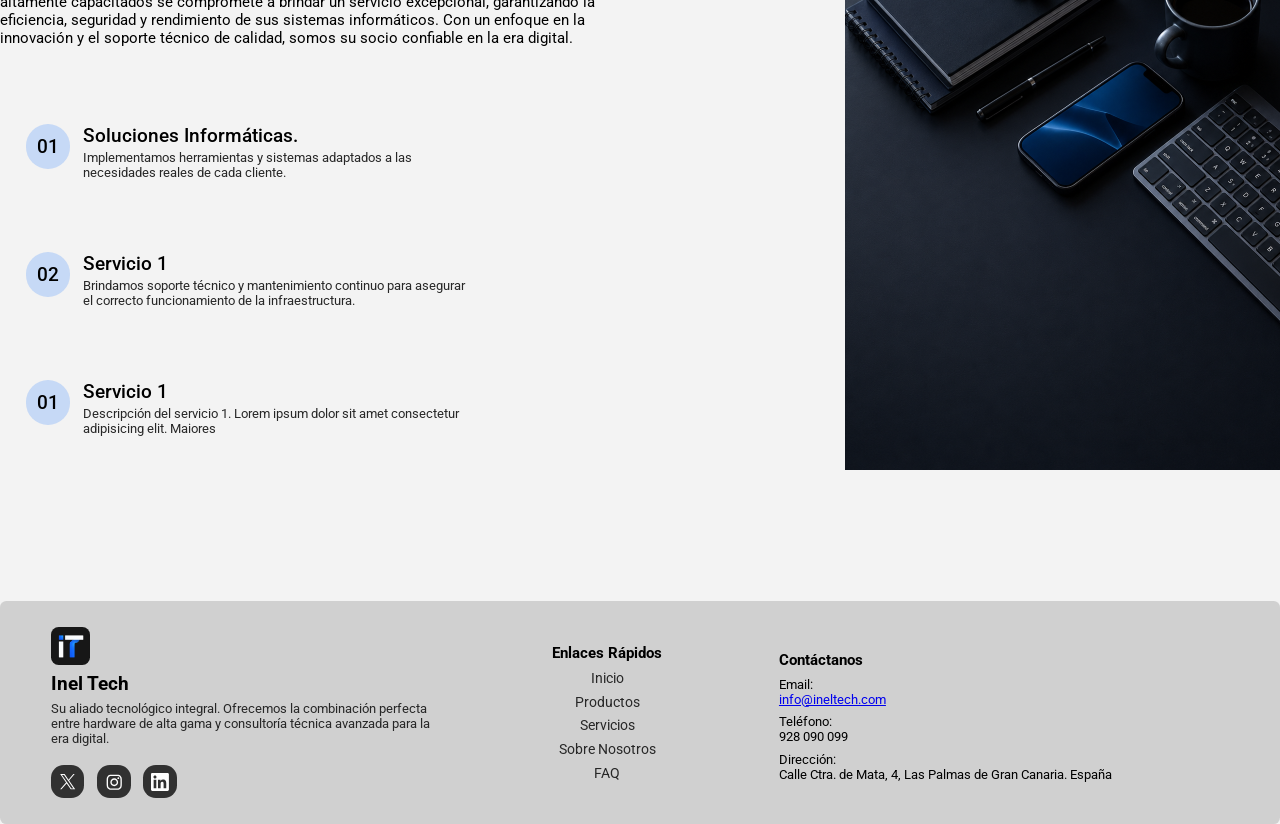
==== commit 95968009: "cambio de ubicaciones de imagenes comienzo de funcionalidad de carrito" ====
--- a/index.html
+++ b/index.html
@@ -123,6 +123,27 @@
                             class="lucide lucide-phone-icon lucide-phone">
                             <path
                                 d="M13.832 16.568a1 1 0 0 0 1.213-.303l.355-.465A2 2 0 0 1 17 15h3a2 2 0 0 1 2 2v3a2 2 0 0 1-2 2A18 18 0 0 1 2 4a2 2 0 0 1 2-2h3a2 2 0 0 1 2 2v3a2 2 0 0 1-.8 1.6l-.468.351a1 1 0 0 0-.292 1.233 14 14 0 0 0 6.392 6.384" />
+                        </svg>
+                    </div>
+                    <h3>Montaje de equipos</h3>
+                    <p>
+                        Descripción del servicio 1. Lorem ipsum dolor sit amet consectetur adipisicing elit. Maiores
+                        incidunt dolores sed nostrum aliquam possimus, maxime, perspiciatis ut repellendus sit,
+                        aspernatur quia molestias ab ea vitae. Veniam cumque iure neque.
+                    </p>
+                </div>
+                <!-- Fin card-->
+                <!-- Inicio card-->
+                <div class="card">
+                    <div class="icon">
+                        <svg xmlns="http://www.w3.org/2000/svg" width="24" height="24" viewBox="0 0 24 24" fill="none"
+                            stroke="currentColor" stroke-width="2" stroke-linecap="round" stroke-linejoin="round"
+                            class="lucide lucide-network-icon lucide-network">
+                            <rect x="16" y="16" width="6" height="6" rx="1" />
+                            <rect x="2" y="16" width="6" height="6" rx="1" />
+                            <rect x="9" y="2" width="6" height="6" rx="1" />
+                            <path d="M5 16v-3a1 1 0 0 1 1-1h12a1 1 0 0 1 1 1v3" />
+                            <path d="M12 12V8" />
                         </svg>
                     </div>
                     <h3>Soporte técnico</h3>
@@ -291,6 +312,7 @@
         </div>
         <div class="contact"></div>
     </footer>
+    <script src="./js/cart.js"></script>
 </body>
 
 </html>
--- a/css/services.css
+++ b/css/services.css
@@ -9,9 +9,10 @@
 
 .service-cards {
   display: grid;
-  grid-template-columns: repeat(3, 1fr);
+  grid-template-columns: repeat(4, 1fr);
   gap: 2rem;
   margin-top: 4rem;
+  width: 130rem;
 }
 
 .service-cards .card {
@@ -21,7 +22,7 @@
   display: flex;
   flex-direction: column;
   gap: 1rem;
-  width: 30rem;
+  width: 26rem;
   height: 17rem;
 }
 
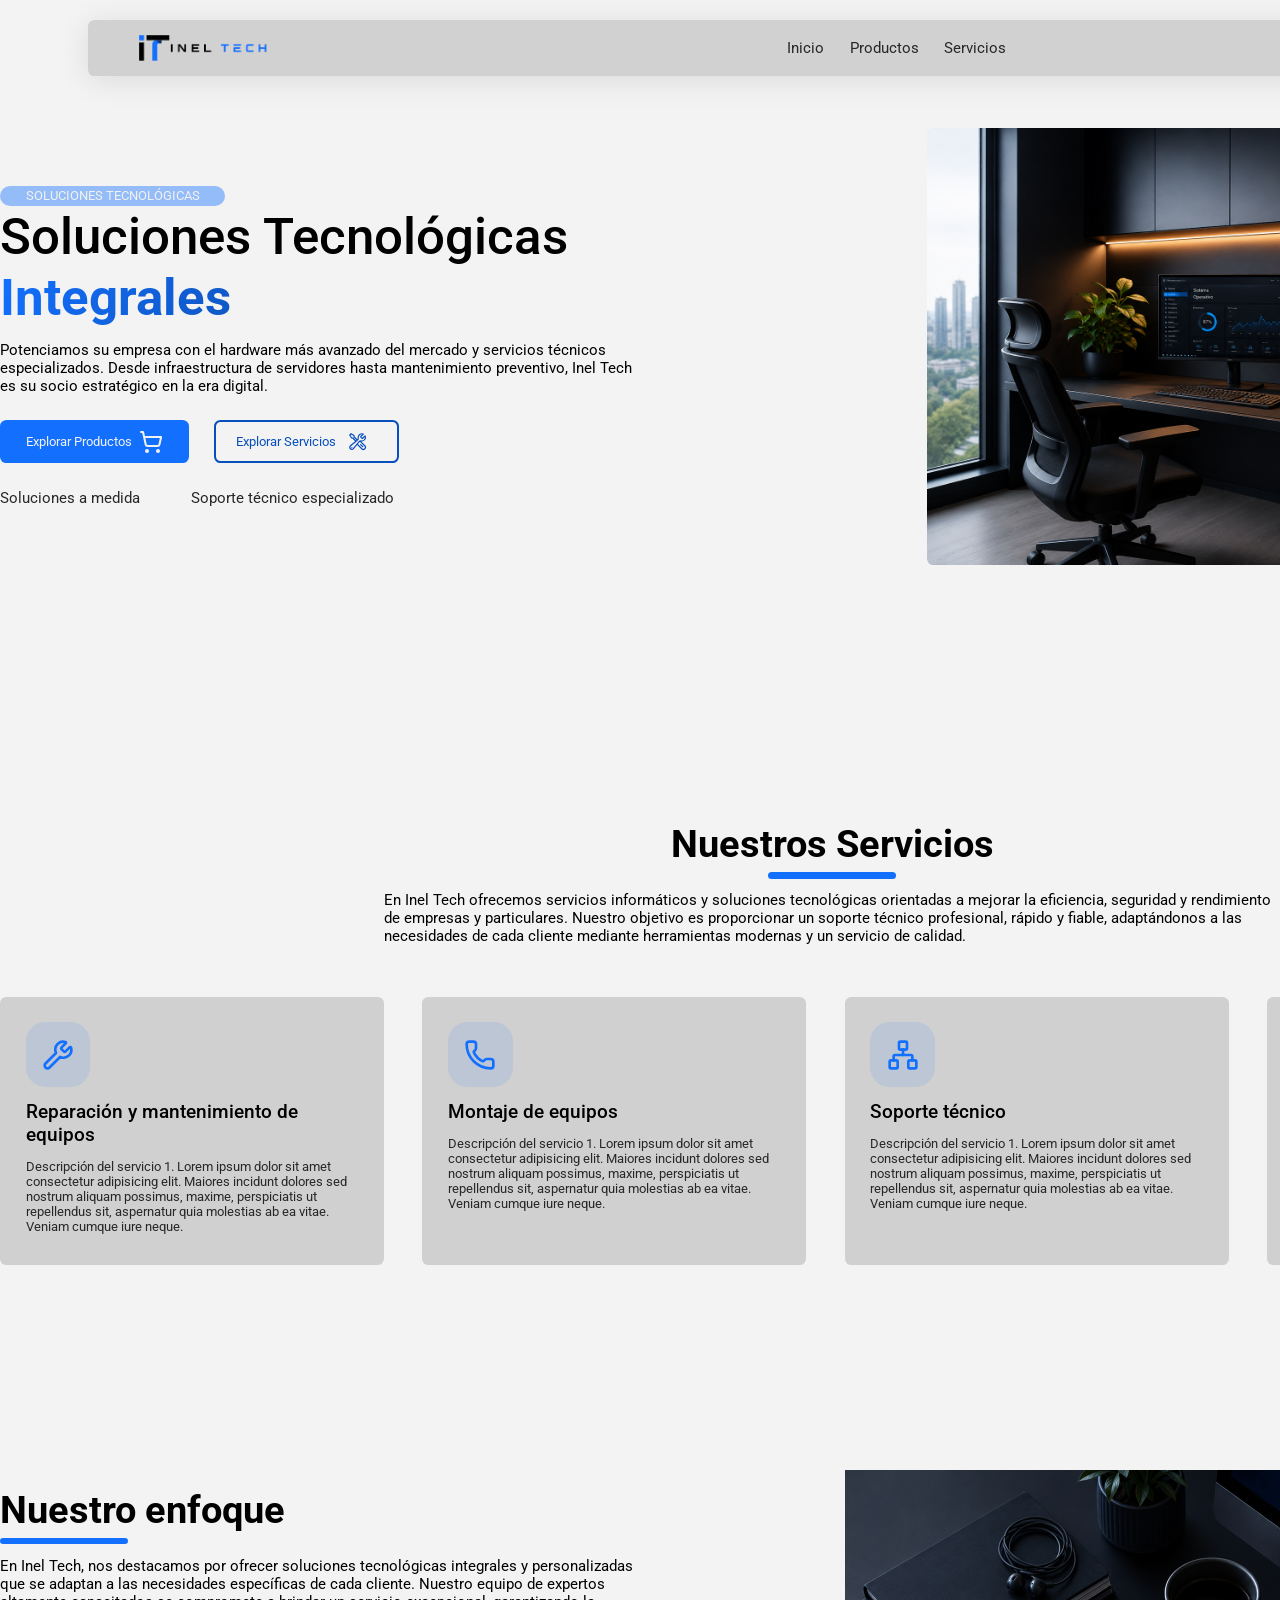
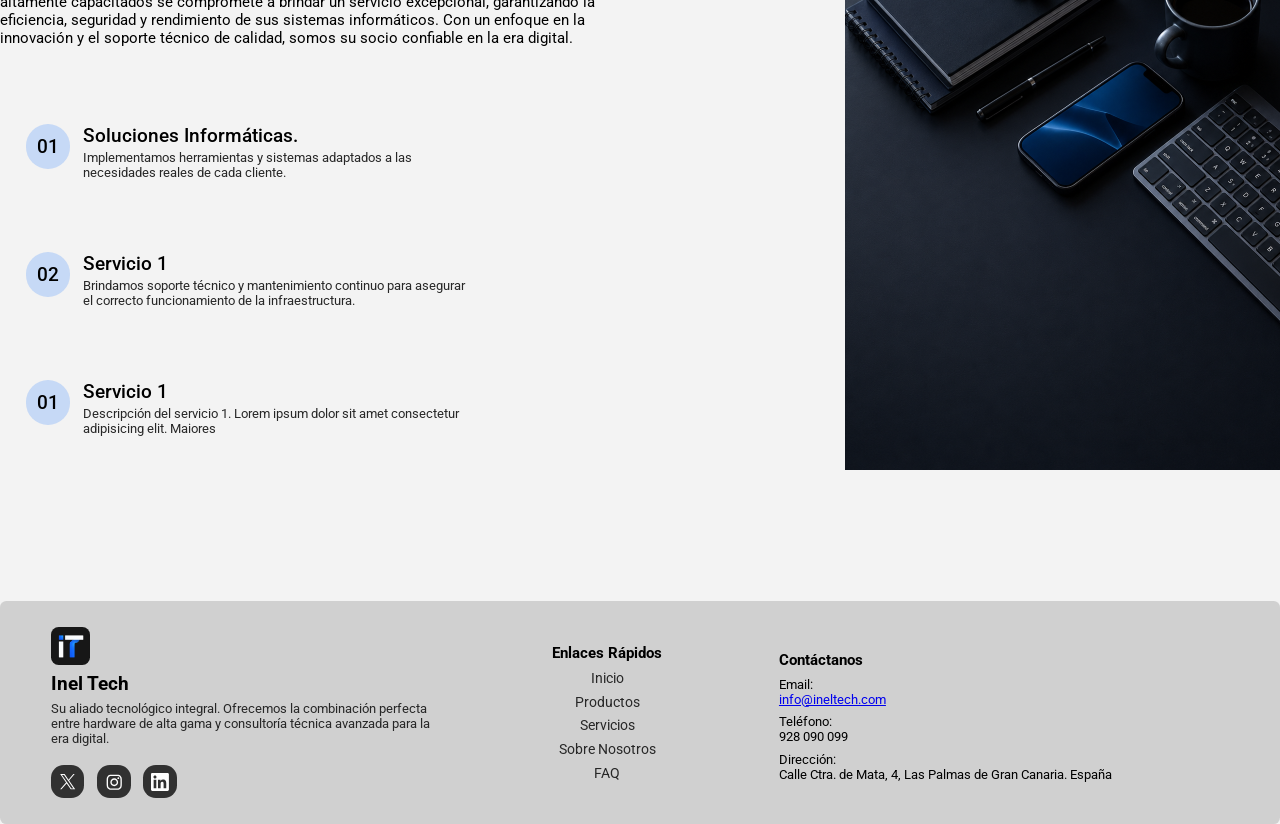
==== commit a9a23e4d: "funcionalidad del carrito con localstorage" ====
--- a/index.html
+++ b/index.html
@@ -33,7 +33,7 @@
                         <circle cx="19" cy="21" r="1" />
                         <path d="M2.05 2.05h2l2.66 12.42a2 2 0 0 0 2 1.58h9.78a2 2 0 0 0 1.95-1.57l1.65-7.43H5.12" />
                     </svg>
-                    <span class="cart-badge">2</span>
+                    <span class="cart-badge"></span>
                 </div>
                 <a class="contact-btn" href="contact.html">Contactanos</a>
             </div>
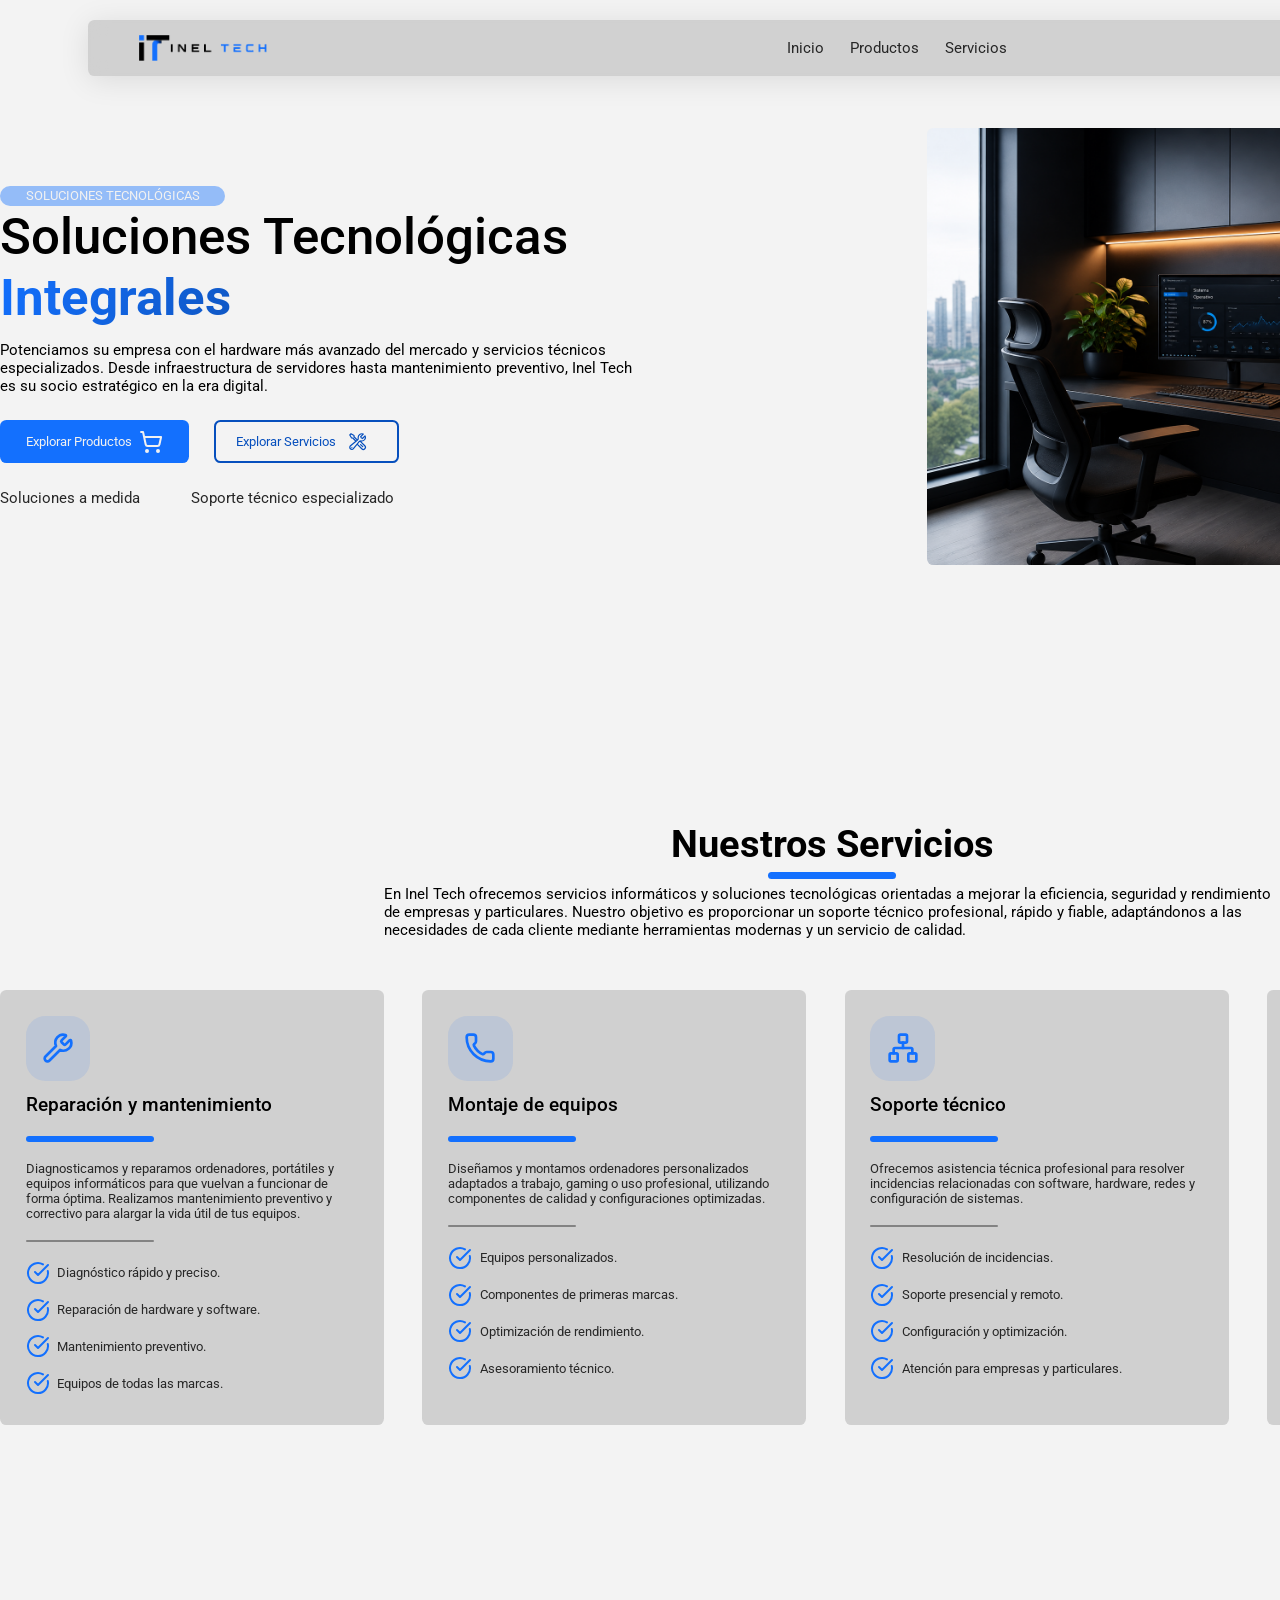
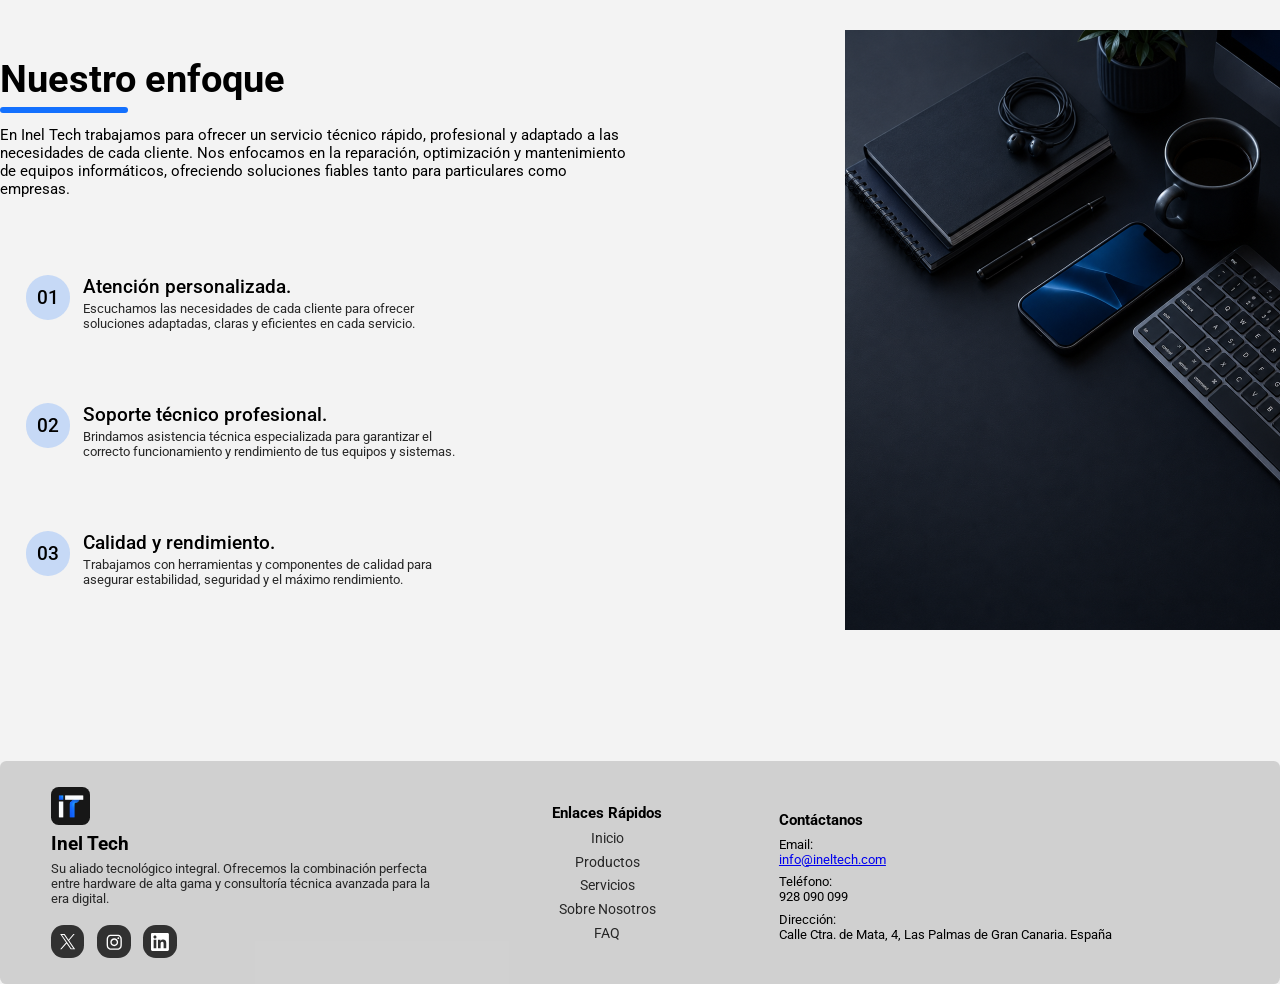
==== commit 8b9f76ae: "feat: mejorar estilos y contenido de la sección de servicios" ====
--- a/index.html
+++ b/index.html
@@ -87,7 +87,7 @@
         <!-- Sección de Servicios -->
         <section class="services" id="services">
             <h2 class="section-title">Nuestros Servicios</h2>
-            <div class="section-title-line"></div>
+            <div class="card-title-line section-title-line"></div>
             <p class="section-description">
                 En Inel Tech ofrecemos servicios informáticos y soluciones tecnológicas orientadas a mejorar la
                 eficiencia, seguridad y
@@ -107,11 +107,52 @@
                                 d="M14.7 6.3a1 1 0 0 0 0 1.4l1.6 1.6a1 1 0 0 0 1.4 0l3.106-3.105c.32-.322.863-.22.983.218a6 6 0 0 1-8.259 7.057l-7.91 7.91a1 1 0 0 1-2.999-3l7.91-7.91a6 6 0 0 1 7.057-8.259c.438.12.54.662.219.984z" />
                         </svg>
                     </div>
-                    <h3>Reparación y mantenimiento de equipos</h3>
-                    <p>
-                        Descripción del servicio 1. Lorem ipsum dolor sit amet consectetur adipisicing elit. Maiores
-                        incidunt dolores sed nostrum aliquam possimus, maxime, perspiciatis ut repellendus sit,
-                        aspernatur quia molestias ab ea vitae. Veniam cumque iure neque.
+                    <h3>Reparación y mantenimiento</h3>
+                    <div class="card-title-line section-title-line"></div>
+                    <p>
+                        Diagnosticamos y reparamos ordenadores, portátiles y equipos informáticos para que vuelvan a
+                        funcionar de forma óptima.
+                        Realizamos mantenimiento preventivo y correctivo para alargar la vida útil de tus equipos.
+                    </p>
+                    <div class="line"></div>
+                    <p>
+                        <svg xmlns="http://www.w3.org/2000/svg" width="24" height="24" viewBox="0 0 24 24" fill="none"
+                            stroke="#1370fe" stroke-width="2" stroke-linecap="round" stroke-linejoin="round"
+                            class="lucide lucide-circle-check-big-icon lucide-circle-check-big">
+                            <path d="M21.801 10A10 10 0 1 1 17 3.335" />
+                            <path d="m9 11 3 3L22 4" />
+                        </svg>
+                        Diagnóstico rápido y preciso.
+                    </p>
+
+                    <p>
+                        <svg xmlns="http://www.w3.org/2000/svg" width="24" height="24" viewBox="0 0 24 24" fill="none"
+                            stroke="#1370fe" stroke-width="2" stroke-linecap="round" stroke-linejoin="round"
+                            class="lucide lucide-circle-check-big-icon lucide-circle-check-big">
+                            <path d="M21.801 10A10 10 0 1 1 17 3.335" />
+                            <path d="m9 11 3 3L22 4" />
+                        </svg>
+                        Reparación de hardware y software.
+                    </p>
+
+                    <p>
+                        <svg xmlns="http://www.w3.org/2000/svg" width="24" height="24" viewBox="0 0 24 24" fill="none"
+                            stroke="#1370fe" stroke-width="2" stroke-linecap="round" stroke-linejoin="round"
+                            class="lucide lucide-circle-check-big-icon lucide-circle-check-big">
+                            <path d="M21.801 10A10 10 0 1 1 17 3.335" />
+                            <path d="m9 11 3 3L22 4" />
+                        </svg>
+                        Mantenimiento preventivo.
+                    </p>
+
+                    <p>
+                        <svg xmlns="http://www.w3.org/2000/svg" width="24" height="24" viewBox="0 0 24 24" fill="none"
+                            stroke="#1370fe" stroke-width="2" stroke-linecap="round" stroke-linejoin="round"
+                            class="lucide lucide-circle-check-big-icon lucide-circle-check-big">
+                            <path d="M21.801 10A10 10 0 1 1 17 3.335" />
+                            <path d="m9 11 3 3L22 4" />
+                        </svg>
+                        Equipos de todas las marcas.
                     </p>
                 </div>
                 <!-- Fin card-->
@@ -126,10 +167,51 @@
                         </svg>
                     </div>
                     <h3>Montaje de equipos</h3>
-                    <p>
-                        Descripción del servicio 1. Lorem ipsum dolor sit amet consectetur adipisicing elit. Maiores
-                        incidunt dolores sed nostrum aliquam possimus, maxime, perspiciatis ut repellendus sit,
-                        aspernatur quia molestias ab ea vitae. Veniam cumque iure neque.
+                    <div class="card-title-line section-title-line"></div>
+                    <p>
+                        Diseñamos y montamos ordenadores personalizados adaptados a trabajo,
+                        gaming o uso profesional, utilizando componentes de calidad y configuraciones optimizadas.
+                    </p>
+                    <div class="line"></div>
+
+                    <p>
+                        <svg xmlns="http://www.w3.org/2000/svg" width="24" height="24" viewBox="0 0 24 24" fill="none"
+                            stroke="#1370fe" stroke-width="2" stroke-linecap="round" stroke-linejoin="round"
+                            class="lucide lucide-circle-check-big-icon lucide-circle-check-big">
+                            <path d="M21.801 10A10 10 0 1 1 17 3.335" />
+                            <path d="m9 11 3 3L22 4" />
+                        </svg>
+                        Equipos personalizados.
+                    </p>
+
+                    <p>
+                        <svg xmlns="http://www.w3.org/2000/svg" width="24" height="24" viewBox="0 0 24 24" fill="none"
+                            stroke="#1370fe" stroke-width="2" stroke-linecap="round" stroke-linejoin="round"
+                            class="lucide lucide-circle-check-big-icon lucide-circle-check-big">
+                            <path d="M21.801 10A10 10 0 1 1 17 3.335" />
+                            <path d="m9 11 3 3L22 4" />
+                        </svg>
+                        Componentes de primeras marcas.
+                    </p>
+
+                    <p>
+                        <svg xmlns="http://www.w3.org/2000/svg" width="24" height="24" viewBox="0 0 24 24" fill="none"
+                            stroke="#1370fe" stroke-width="2" stroke-linecap="round" stroke-linejoin="round"
+                            class="lucide lucide-circle-check-big-icon lucide-circle-check-big">
+                            <path d="M21.801 10A10 10 0 1 1 17 3.335" />
+                            <path d="m9 11 3 3L22 4" />
+                        </svg>
+                        Optimización de rendimiento.
+                    </p>
+
+                    <p>
+                        <svg xmlns="http://www.w3.org/2000/svg" width="24" height="24" viewBox="0 0 24 24" fill="none"
+                            stroke="#1370fe" stroke-width="2" stroke-linecap="round" stroke-linejoin="round"
+                            class="lucide lucide-circle-check-big-icon lucide-circle-check-big">
+                            <path d="M21.801 10A10 10 0 1 1 17 3.335" />
+                            <path d="m9 11 3 3L22 4" />
+                        </svg>
+                        Asesoramiento técnico.
                     </p>
                 </div>
                 <!-- Fin card-->
@@ -147,10 +229,51 @@
                         </svg>
                     </div>
                     <h3>Soporte técnico</h3>
-                    <p>
-                        Descripción del servicio 1. Lorem ipsum dolor sit amet consectetur adipisicing elit. Maiores
-                        incidunt dolores sed nostrum aliquam possimus, maxime, perspiciatis ut repellendus sit,
-                        aspernatur quia molestias ab ea vitae. Veniam cumque iure neque.
+                    <div class="card-title-line section-title-line"></div>
+                    <p>
+                        Ofrecemos asistencia técnica profesional para resolver incidencias
+                        relacionadas con software, hardware, redes y configuración de sistemas.
+                    </p>
+                    <div class="line"></div>
+
+                    <p>
+                        <svg xmlns="http://www.w3.org/2000/svg" width="24" height="24" viewBox="0 0 24 24" fill="none"
+                            stroke="#1370fe" stroke-width="2" stroke-linecap="round" stroke-linejoin="round"
+                            class="lucide lucide-circle-check-big-icon lucide-circle-check-big">
+                            <path d="M21.801 10A10 10 0 1 1 17 3.335" />
+                            <path d="m9 11 3 3L22 4" />
+                        </svg>
+                        Resolución de incidencias.
+                    </p>
+
+                    <p>
+                        <svg xmlns="http://www.w3.org/2000/svg" width="24" height="24" viewBox="0 0 24 24" fill="none"
+                            stroke="#1370fe" stroke-width="2" stroke-linecap="round" stroke-linejoin="round"
+                            class="lucide lucide-circle-check-big-icon lucide-circle-check-big">
+                            <path d="M21.801 10A10 10 0 1 1 17 3.335" />
+                            <path d="m9 11 3 3L22 4" />
+                        </svg>
+                        Soporte presencial y remoto.
+                    </p>
+
+                    <p>
+                        <svg xmlns="http://www.w3.org/2000/svg" width="24" height="24" viewBox="0 0 24 24" fill="none"
+                            stroke="#1370fe" stroke-width="2" stroke-linecap="round" stroke-linejoin="round"
+                            class="lucide lucide-circle-check-big-icon lucide-circle-check-big">
+                            <path d="M21.801 10A10 10 0 1 1 17 3.335" />
+                            <path d="m9 11 3 3L22 4" />
+                        </svg>
+                        Configuración y optimización.
+                    </p>
+
+                    <p>
+                        <svg xmlns="http://www.w3.org/2000/svg" width="24" height="24" viewBox="0 0 24 24" fill="none"
+                            stroke="#1370fe" stroke-width="2" stroke-linecap="round" stroke-linejoin="round"
+                            class="lucide lucide-circle-check-big-icon lucide-circle-check-big">
+                            <path d="M21.801 10A10 10 0 1 1 17 3.335" />
+                            <path d="m9 11 3 3L22 4" />
+                        </svg>
+                        Atención para empresas y particulares.
                     </p>
                 </div>
                 <!-- Fin card-->
@@ -167,11 +290,53 @@
                             <path d="M12 12V8" />
                         </svg>
                     </div>
-                    <h3>Creación y configuración de infraestructura</h3>
-                    <p>
-                        Descripción del servicio 1. Lorem ipsum dolor sit amet consectetur adipisicing elit. Maiores
-                        incidunt dolores sed nostrum aliquam possimus, maxime, perspiciatis ut repellendus sit,
-                        aspernatur quia molestias ab ea vitae. Veniam cumque iure neque.
+                    <h3>Optimización y actualización</h3>
+                    <div class="card-title-line section-title-line"></div>
+                    <p>
+                        Mejoramos el rendimiento de tus equipos mediante limpieza,
+                        actualización de componentes y optimización del sistema para obtener mayor velocidad y
+                        estabilidad.
+                    </p>
+                    <div class="line"></div>
+
+                    <p>
+                        <svg xmlns="http://www.w3.org/2000/svg" width="24" height="24" viewBox="0 0 24 24" fill="none"
+                            stroke="#1370fe" stroke-width="2" stroke-linecap="round" stroke-linejoin="round"
+                            class="lucide lucide-circle-check-big-icon lucide-circle-check-big">
+                            <path d="M21.801 10A10 10 0 1 1 17 3.335" />
+                            <path d="m9 11 3 3L22 4" />
+                        </svg>
+                        Mejora del rendimiento.
+                    </p>
+
+                    <p>
+                        <svg xmlns="http://www.w3.org/2000/svg" width="24" height="24" viewBox="0 0 24 24" fill="none"
+                            stroke="#1370fe" stroke-width="2" stroke-linecap="round" stroke-linejoin="round"
+                            class="lucide lucide-circle-check-big-icon lucide-circle-check-big">
+                            <path d="M21.801 10A10 10 0 1 1 17 3.335" />
+                            <path d="m9 11 3 3L22 4" />
+                        </svg>
+                        Actualización de componentes.
+                    </p>
+
+                    <p>
+                        <svg xmlns="http://www.w3.org/2000/svg" width="24" height="24" viewBox="0 0 24 24" fill="none"
+                            stroke="#1370fe" stroke-width="2" stroke-linecap="round" stroke-linejoin="round"
+                            class="lucide lucide-circle-check-big-icon lucide-circle-check-big">
+                            <path d="M21.801 10A10 10 0 1 1 17 3.335" />
+                            <path d="m9 11 3 3L22 4" />
+                        </svg>
+                        Limpieza interna y del sistema.
+                    </p>
+
+                    <p>
+                        <svg xmlns="http://www.w3.org/2000/svg" width="24" height="24" viewBox="0 0 24 24" fill="none"
+                            stroke="#1370fe" stroke-width="2" stroke-linecap="round" stroke-linejoin="round"
+                            class="lucide lucide-circle-check-big-icon lucide-circle-check-big">
+                            <path d="M21.801 10A10 10 0 1 1 17 3.335" />
+                            <path d="m9 11 3 3L22 4" />
+                        </svg>
+                        Actualización de software y drivers.
                     </p>
                 </div>
                 <!-- Fin card-->
@@ -182,13 +347,12 @@
                 <h2 class="focus-section-title section-title">Nuestro enfoque</h2>
                 <div class="focus-section-title-line section-title-line"></div>
                 <p class="focus-section-description section-description">
-                    En Inel Tech, nos destacamos por ofrecer soluciones tecnológicas integrales y personalizadas que se
-                    adaptan a las necesidades específicas de cada cliente. Nuestro equipo de expertos altamente
-                    capacitados
-                    se compromete a brindar un servicio excepcional, garantizando la eficiencia, seguridad y rendimiento
-                    de
-                    sus sistemas informáticos. Con un enfoque en la innovación y el soporte técnico de calidad, somos su
-                    socio confiable en la era digital.
+                    En Inel Tech trabajamos para ofrecer un servicio técnico rápido, profesional y adaptado a las
+                    necesidades de cada
+                    cliente.
+                    Nos enfocamos en la reparación, optimización y mantenimiento de equipos informáticos, ofreciendo
+                    soluciones fiables
+                    tanto para particulares como empresas.
                 </p>
                 <div class="focus-cards">
                     <!-- Inicio card-->
@@ -197,10 +361,10 @@
                             01
                         </div>
                         <div class="card-info">
-                            <h3>Soluciones Informáticas.</h3>
+                            <h3>Atención personalizada.</h3>
                             <p>
-                                Implementamos herramientas y sistemas adaptados a las necesidades reales de cada
-                                cliente.
+                                Escuchamos las necesidades de cada cliente para ofrecer soluciones adaptadas, claras y
+                                eficientes en cada servicio.
                             </p>
                         </div>
                     </div>
@@ -211,10 +375,11 @@
                             02
                         </div>
                         <div class="card-info">
-                            <h3>Servicio 1</h3>
+                            <h3>Soporte técnico profesional.</h3>
                             <p>
-                                Brindamos soporte técnico y mantenimiento continuo para asegurar el correcto
-                                funcionamiento de la infraestructura.
+                                Brindamos asistencia técnica especializada para garantizar el correcto funcionamiento y
+                                rendimiento de tus equipos y
+                                sistemas.
 
                             </p>
                         </div>
@@ -223,13 +388,13 @@
                     <!-- Inicio card-->
                     <div class="card">
                         <div class="number">
-                            01
+                            03
                         </div>
                         <div class="card-info">
-                            <h3>Servicio 1</h3>
+                            <h3>Calidad y rendimiento.</h3>
                             <p>
-                                Descripción del servicio 1. Lorem ipsum dolor sit amet consectetur adipisicing elit.
-                                Maiores
+                                Trabajamos con herramientas y componentes de calidad para asegurar estabilidad,
+                                seguridad y el máximo rendimiento.
 
                             </p>
                         </div>
--- a/css/services.css
+++ b/css/services.css
@@ -23,7 +23,7 @@
   flex-direction: column;
   gap: 1rem;
   width: 26rem;
-  height: 17rem;
+  height: 30rem;
 }
 
 .service-cards .card h3 {
@@ -32,8 +32,29 @@
 }
 
 .service-cards .card p {
+  display: flex;
+  align-items: center;
   font-size: 1rem;
+  gap: 0.6rem;
   color: var(--text-color);
+}
+
+.card-title-line {
+  width: 10rem;
+  height: 0.5rem;
+  background-color: var(--primary-color);
+  border-radius: 20px;
+  margin-bottom: 0.5rem;
+  margin-top: 0.5rem;
+}
+
+.line {
+  width: 10rem;
+  height: 0.1rem;
+  background-color: rgba(100, 100, 100, 0.705);
+  border-radius: 20px;
+  margin-bottom: 0.5rem;
+  margin-top: 0.5rem;
 }
 
 .service-cards .card .icon {
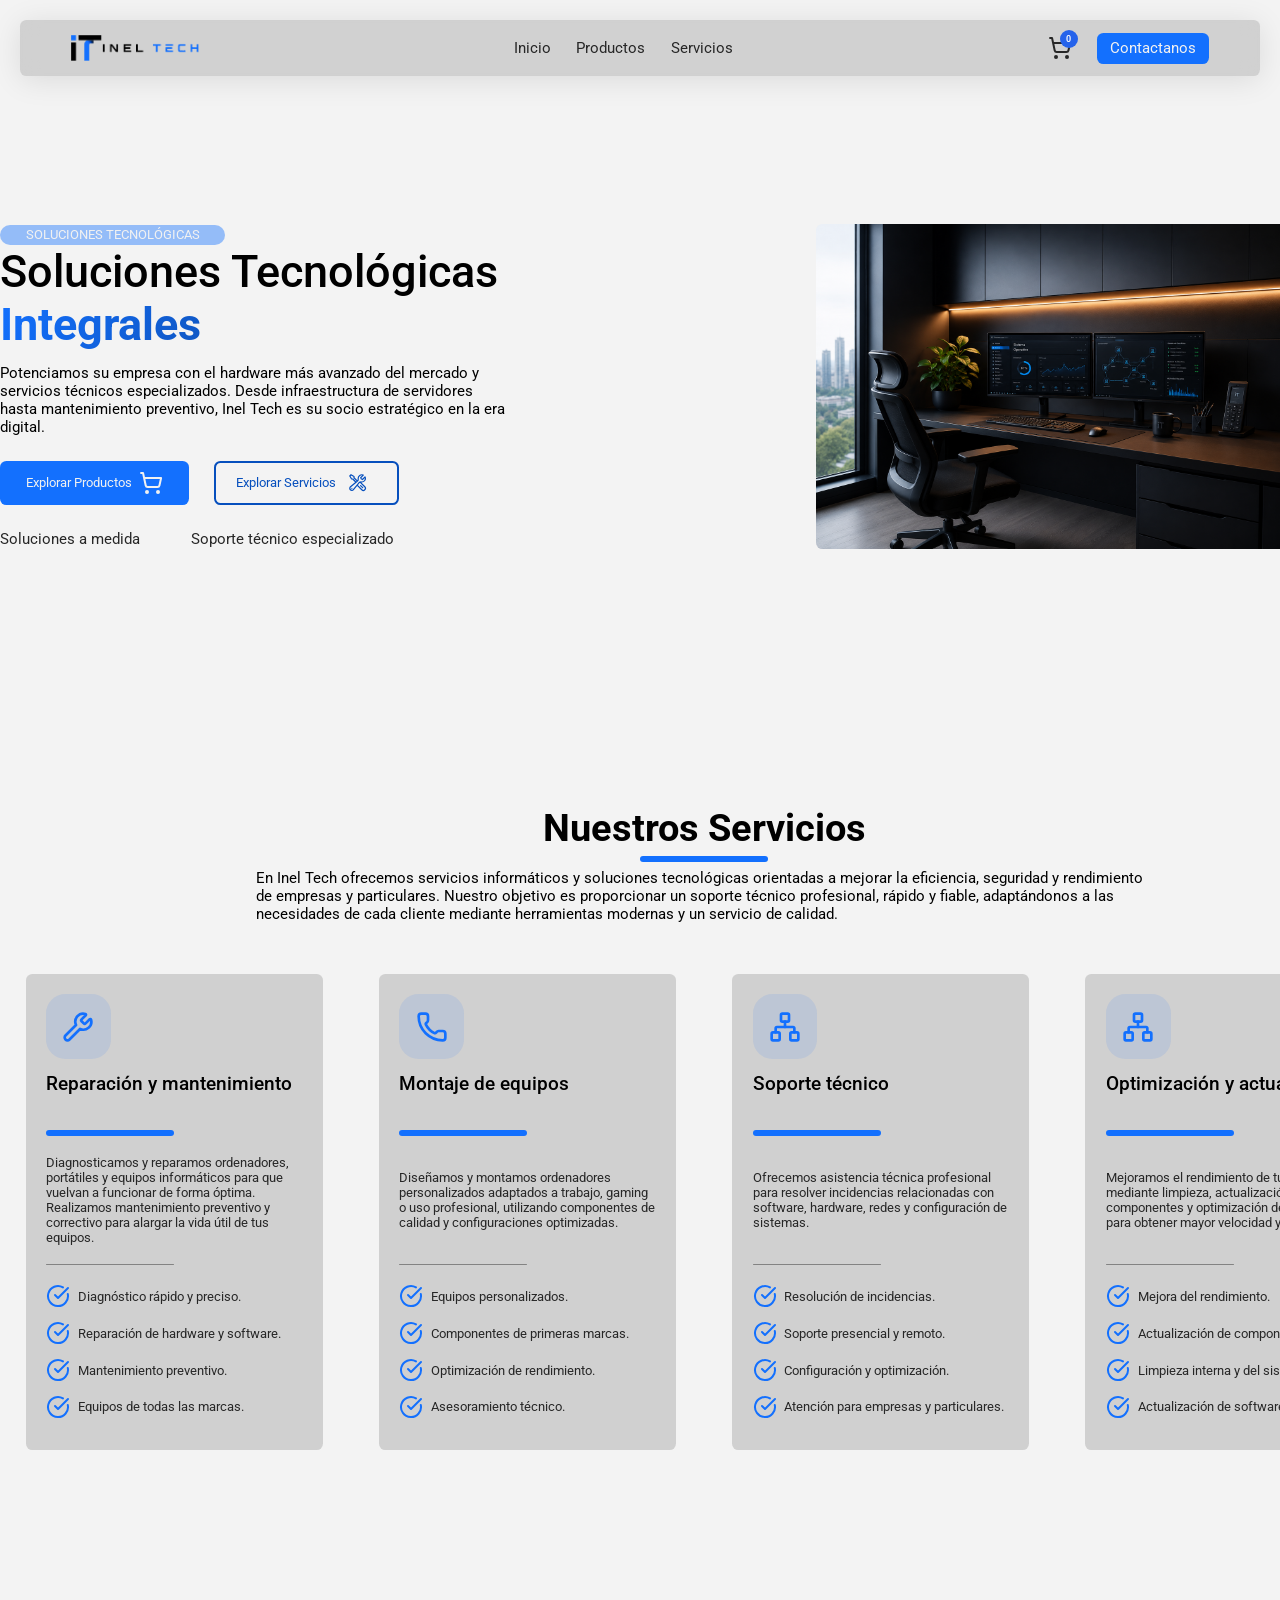
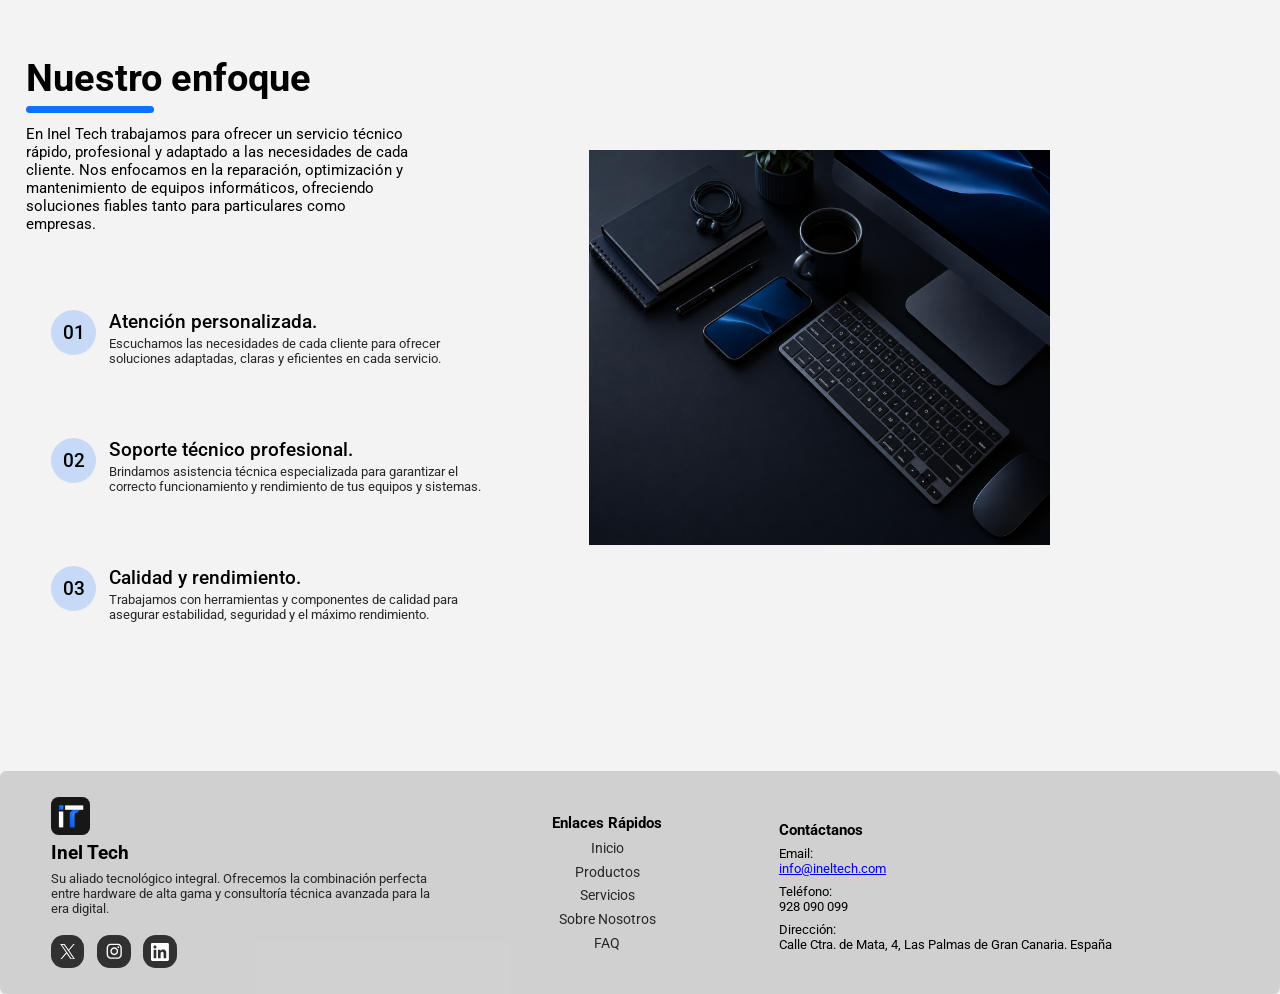
==== commit c7c2114d: "añadir imagenes y rediseño" ====
--- a/index.html
+++ b/index.html
@@ -109,7 +109,7 @@
                     </div>
                     <h3>Reparación y mantenimiento</h3>
                     <div class="card-title-line section-title-line"></div>
-                    <p>
+                    <p class="card-description">
                         Diagnosticamos y reparamos ordenadores, portátiles y equipos informáticos para que vuelvan a
                         funcionar de forma óptima.
                         Realizamos mantenimiento preventivo y correctivo para alargar la vida útil de tus equipos.
@@ -168,7 +168,7 @@
                     </div>
                     <h3>Montaje de equipos</h3>
                     <div class="card-title-line section-title-line"></div>
-                    <p>
+                    <p class="card-description">
                         Diseñamos y montamos ordenadores personalizados adaptados a trabajo,
                         gaming o uso profesional, utilizando componentes de calidad y configuraciones optimizadas.
                     </p>
@@ -230,7 +230,7 @@
                     </div>
                     <h3>Soporte técnico</h3>
                     <div class="card-title-line section-title-line"></div>
-                    <p>
+                    <p class="card-description">
                         Ofrecemos asistencia técnica profesional para resolver incidencias
                         relacionadas con software, hardware, redes y configuración de sistemas.
                     </p>
@@ -292,7 +292,7 @@
                     </div>
                     <h3>Optimización y actualización</h3>
                     <div class="card-title-line section-title-line"></div>
-                    <p>
+                    <p class="card-description">
                         Mejoramos el rendimiento de tus equipos mediante limpieza,
                         actualización de componentes y optimización del sistema para obtener mayor velocidad y
                         estabilidad.
--- a/css/header.css
+++ b/css/header.css
@@ -1,8 +1,6 @@
 @import "./colors.css";
 header {
-  position: fixed;
-  top: 0;
-  left: 5.3%;
+  display: flex;
   justify-content: space-between;
   align-items: center;
   padding: 20px;
@@ -14,7 +12,7 @@
   justify-items: center;
   align-items: center;
   background-color: var(--background-header);
-  width: 121rem;
+  width: 120rem;
   gap: 2rem;
   padding: 1rem 4rem;
   border-radius: 0.5rem;
--- a/css/style.css
+++ b/css/style.css
@@ -16,7 +16,7 @@
 main {
   display: flex;
   flex-direction: column;
-  width: 130rem;
+  width: 110rem;
   margin: 10rem auto;
 }
 
@@ -45,3 +45,13 @@
   width: 70rem;
   font-size: 1.2rem;
 }
+
+/* Responsive */
+@media (max-width: 900px) {
+  main {
+  display: flex;
+  flex-direction: column;
+  width: 80rem;
+  margin: 10rem auto;
+}
+}
--- a/css/home.css
+++ b/css/home.css
@@ -1,13 +1,13 @@
 @import "./colors.css";
 .hero {
   display: grid;
-  grid-template-columns: 1fr 1fr;
-  gap: 2rem;
+  grid-template-columns: 0.6fr 0.6fr;
+  gap: 1rem;
   align-items: center;
 }
 
 .hero .service-img {
-  width: 80%;
+  width: 38rem;
   border-radius: 0.5rem;
   margin: 0 auto;
 }
@@ -21,8 +21,8 @@
 }
 
 .title {
-  font-size: 4rem;
-  width: 60rem;
+  font-size: 3.5rem;
+  width: 50rem;
   font-weight: 500;
   margin-bottom: 1rem;
 }
@@ -40,7 +40,7 @@
 
 .description {
   font-size: 1.2rem;
-  width: 50rem;
+  width: 40rem;
   margin-bottom: 2rem;
 }
 
@@ -106,3 +106,19 @@
   font-size: 1.2rem;
   color: var(--text-color);
 }
+
+
+@media (max-width: 1200px) {
+  .hero {
+  display: grid;
+  grid-template-columns: 0.4fr 0.4fr;
+  gap: .4rem;
+  align-items: center;
+}
+
+.hero .service-img {
+  width: 30rem;
+  border-radius: 0.5rem;
+  margin: 0 auto;
+}
+}
--- a/css/services.css
+++ b/css/services.css
@@ -10,25 +10,32 @@
 .service-cards {
   display: grid;
   grid-template-columns: repeat(4, 1fr);
-  gap: 2rem;
+  gap: 0.4rem;
   margin-top: 4rem;
-  width: 130rem;
+  width: 110rem;
 }
 
 .service-cards .card {
   background-color: var(--background-header);
-  padding: 2rem;
+  padding: 1.6rem;
   border-radius: 0.5rem;
   display: flex;
   flex-direction: column;
   gap: 1rem;
-  width: 26rem;
-  height: 30rem;
+  width: 20rem;
+  height: 34rem;
+  margin: 0 auto;
 }
 
 .service-cards .card h3 {
   font-size: 1.5rem;
   font-weight: 500;
+  height: 2rem;
+  margin-bottom: 1rem;
+}
+
+.service-cards .card .card-description {
+  height: 7rem;
 }
 
 .service-cards .card p {
@@ -72,3 +79,23 @@
   width: 2.5rem;
   height: 2.5rem;
 }
+
+@media (max-width: 900px) {
+.service-cards {
+  display: grid;
+  grid-template-columns: repeat(3, 0.4fr);
+  gap: .2rem;
+  margin-top: 4rem;
+  width: 80rem;
+}
+
+.service-cards .card {
+  padding: 2rem;
+  border-radius: 0.5rem;
+  display: flex;
+  flex-direction: column;
+  gap: 1rem;
+  width: 20rem;
+  height: 30rem;
+}
+}
--- a/css/focus.css
+++ b/css/focus.css
@@ -2,16 +2,29 @@
 
 .focus-section {
   display: grid;
-  grid-template-columns: 1fr 1fr;
+  grid-template-columns: 0.5fr 0.5fr;
   flex-direction: column;
   align-items: center;
   margin-top: 16rem;
   gap: 2rem;
+  width: 90rem;
+}
+
+.focus-content {
+  width: 40rem;
+  margin: 0 auto;
 }
 
 .focus-section-description {
-  width: 50rem;
+  width: 30rem;
   font-size: 1.2rem;
+}
+
+.focus-img {
+  width: fit-content;
+}
+.focus-img img{
+  width: 36rem;
 }
 
 .focus-cards {
